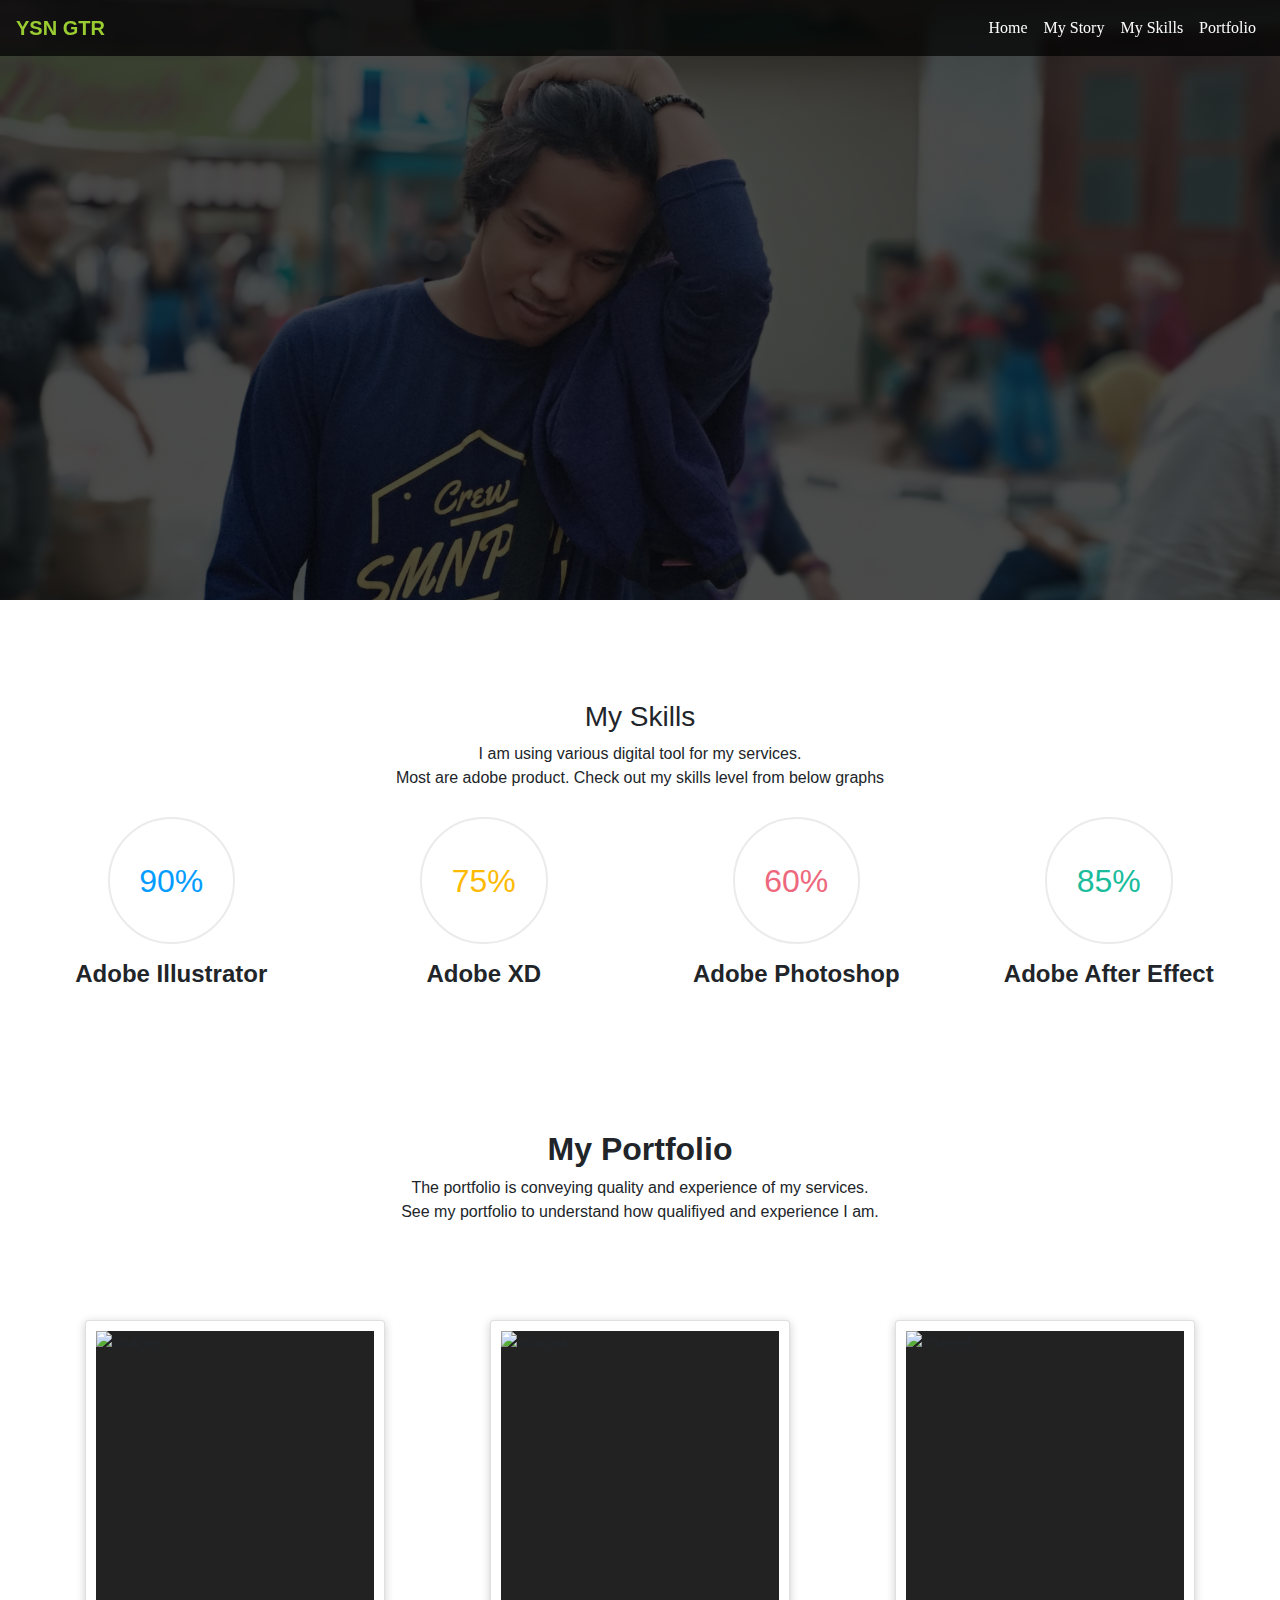
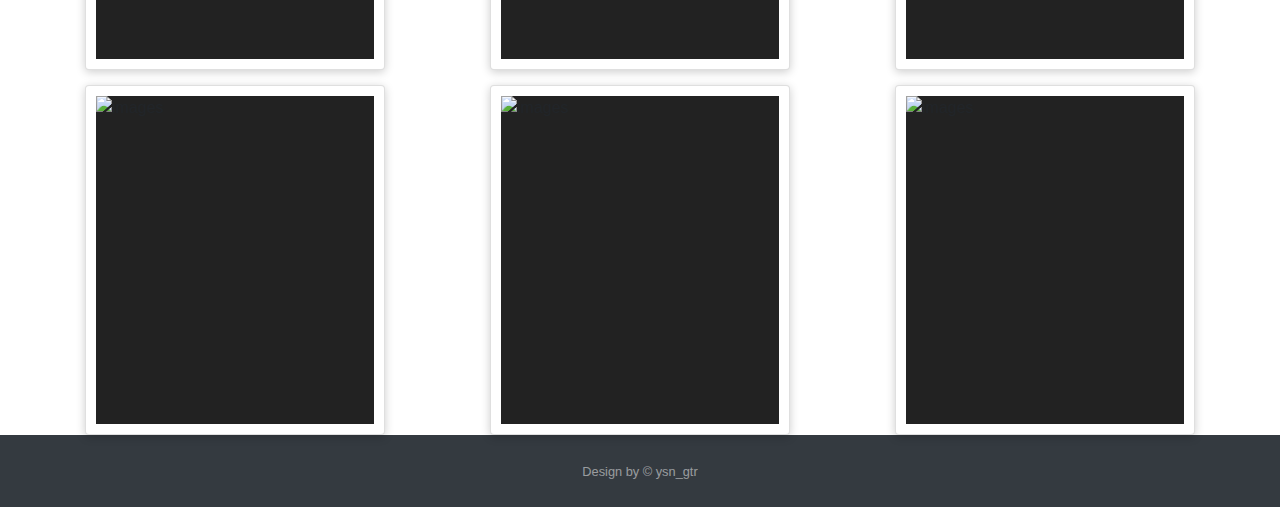
==== index.html @ 23d0472a "progress bar" ====
<!DOCTYPE html>
<html lang="en">

<head>
    <meta charset="UTF-8">
    <meta name="viewport" content="width=device-width, initial-scale=1.0">
    <meta http-equiv="X-UA-Compatible" content="ie=edge">
    <title>YSN GTR</title>



    <link rel="stylesheet" href="https://stackpath.bootstrapcdn.com/bootstrap/4.3.1/css/bootstrap.min.css"
        integrity="sha384-ggOyR0iXCbMQv3Xipma34MD+dH/1fQ784/j6cY/iJTQUOhcWr7x9JvoRxT2MZw1T" crossorigin="anonymous">
    <link rel="stylesheet" href="css/style.css">
    <link rel="stylesheet" href="css/progrees.css">


</head>

<body>

    <header>

        <!-- Navbar -->
        <div class="container-fluid p-0">
            <nav class="navbar fixed-top navbar-expand-lg">
                <a class="navbar-brand" href="#">YSN GTR</a>
                <button class="navbar-toggler" type="button" data-toggle="collapse" data-target="#navbarNav"
                    aria-controls="navbarNav" aria-expanded="false" aria-label="Toggle navigation">
                    <span class="navbar-toggler-icon"></span>
                </button>
                <div class="collapse navbar-collapse" id="navbarNav">
                    <div class="mr-auto"></div>
                    <ul class="navbar-nav text-white-50">
                        <li class="nav-item active">
                            <a class="nav-link" href="#home">Home <span class="sr-only">(current)</span></a>
                        </li>
                        <li class="nav-item">
                            <a class="nav-link" href="#section-2">My Story</a>
                        </li>
                        <li class="nav-item">
                            <a class="nav-link" href="#section-1">My Skills</a>
                        </li>
                        <li class="nav-item">
                            <a class="nav-link" href="#section-3">Portfolio</a>
                        </li>
                    </ul>
                </div>
            </nav>
        </div>
        <!-- End of Navbar -->

    </header>
    <main>
        <div id="home" class="jumbotron jumbotron-fluid">
            <div class="container text-right">

            </div>
        </div>




        <!-- //Skils -->
        <div id="section-1" class="section-1">
            <div class="col-md-12 text-center">
                <div class="col-md-12 justify-content-center">
                    <div class="col-md-12 text-center">
                        <div class="section-title">
                            <h3>My Skills</h3>
                            <p>I am using various digital tool for my services. <br> Most are adobe
                                product.
                                Check
                                out my skills level from below graphs</p>
                        </div>
                    </div>
                </div>
                <div class="col-md-12 text-center">
                    <div class="row">
                        <div class="col-md-3 col-sm-6">
                            <div class="progress blue">
                                <span class="progress-left">
                                    <span class="progress-bar"></span>
                                </span>
                                <span class="progress-right">
                                    <span class="progress-bar"></span>
                                </span>
                                <div class="progress-value">90%</div>
                            </div>

                            <div class="skills-title">
                                <span>Adobe Illustrator</span>
                            </div>
                        </div>

                        <div class="col-md-3 col-sm-6">
                            <div class="progress yellow">
                                <span class="progress-left">
                                    <span class="progress-bar"></span>
                                </span>
                                <span class="progress-right">
                                    <span class="progress-bar"></span>
                                </span>
                                <div class="progress-value">75%</div>
                            </div>
                            <div class="skills-title">
                                <span>Adobe XD</span>
                            </div>
                        </div>

                        <div class="col-md-3 col-sm-6">
                            <div class="progress pink">
                                <span class="progress-left">
                                    <span class="progress-bar"></span>
                                </span>
                                <span class="progress-right">
                                    <span class="progress-bar"></span>
                                </span>
                                <div class="progress-value">60%</div>
                            </div>
                            <div class="skills-title">
                                <span>Adobe Photoshop</span>
                            </div>
                        </div>
                        <div class="col-md-3 col-sm-6">
                            <div class="progress green">
                                <span class="progress-left">
                                    <span class="progress-bar"></span>
                                </span>
                                <span class="progress-right">
                                    <span class="progress-bar"></span>
                                </span>
                                <div class="progress-value">85%</div>
                            </div>
                            <div class="skills-title">
                                <span>Adobe After Effect</span>
                            </div>
                        </div>
                    </div>
                </div>
            </div>
        </div>


        <!-- //End of Skils -->

        <!-- Video Profile -->
        <div id="section-2" class="section-2">
            <div class="col-md-12 text-center">

            </div>
        </div>


        <!-- End of Video Profile -->


        <!-- My Product -->
        <div id="section-3" class="section-3">
            <div class="col-md-12 text-center">
                <h2> <strong> My Portfolio</strong></h2>
                <div class="col-md-12 text-center">
                    <p>The portfolio is conveying quality and experience of my services. <br> See
                        my
                        portfolio to understand how qualifiyed and experience I am.</p>
                </div>
            </div>
            <div class="row">
                <div class="box">
                    <div class="card">
                        <div class="imgBx">
                            <img src="https://miro.medium.com/max/800/0*XbC7o2NxfkFGdb00.gif" alt="images">
                        </div>
                        <div class="details">
                            <h2>App Design<br><span><a href="./src/portfolio.html">View More</a></span></h2>
                        </div>
                    </div>
                    <div class="card">
                        <div class="imgBx">
                            <img src="https://miro.medium.com/max/1400/0*qdqB64uDztKSx0ke.gif" alt="images">
                        </div>
                        <div class="details">
                            <h2>App Design<br><span><a href="./src/portfolio.html">View More</a></span></h2>
                        </div>
                    </div>
                    <div class="card">
                        <div class="imgBx">
                            <img src="https://miro.medium.com/max/800/0*rINWfimUxxfrqukV.gif" alt="images">
                        </div>
                        <div class="details">
                            <h2>App Design<br><span><a href="./src/portfolio.html">View More</a></span></h2>
                        </div>
                    </div>
                    <!-- web Design -->
                    <div class="card">
                        <div class="imgBx">
                            <img src="https://miro.medium.com/max/800/1*xH8iwXokVKanvmmSSJSiBQ.gif" alt="images">
                        </div>
                        <div class="details">
                            <h2>Web Design<br><span><a href="./src/portfolio.html">View More</a></span></h2>
                        </div>
                    </div>
                    <div class="card">
                        <div class="imgBx">
                            <img src="https://miro.medium.com/max/800/0*XbC7o2NxfkFGdb00.gif" alt="images">
                        </div>
                        <div class="details">
                            <h2>Web Design<br><span><a href="./src/portfolio.html">View More</a></span></h2>
                        </div>
                    </div>
                    <div class="card">
                        <div class="imgBx">
                            <img src="https://miro.medium.com/max/800/0*XbC7o2NxfkFGdb00.gif" alt="images">
                        </div>
                        <div class="details">
                            <h2>Web Design<br><span><a href="./src/portfolio.html">View More</a></span></h2>
                        </div>
                    </div>
                </div>
            </div>
        </div>



        <!-- End of My Product -->



    </main>


    <footer id="sticky-footer" class="py-4 bg-dark text-white-50">
        <div class="container text-center">
            <small>Design by &copy; ysn_gtr</small>
        </div>
    </footer>

    <script src="https://cdnjs.cloudflare.com/ajax/libs/jquery/3.4.1/jquery.min.js"
        integrity="sha256-CSXorXvZcTkaix6Yvo6HppcZGetbYMGWSFlBw8HfCJo=" crossorigin="anonymous"></script>
    <script src="https://cdnjs.cloudflare.com/ajax/libs/popper.js/1.14.7/umd/popper.min.js"
        integrity="sha384-UO2eT0CpHqdSJQ6hJty5KVphtPhzWj9WO1clHTMGa3JDZwrnQq4sF86dIHNDz0W1" crossorigin="anonymous">
    </script>
    <script src="https://stackpath.bootstrapcdn.com/bootstrap/4.3.1/js/bootstrap.min.js"
        integrity="sha384-JjSmVgyd0p3pXB1rRibZUAYoIIy6OrQ6VrjIEaFf/nJGzIxFDsf4x0xIM+B07jRM" crossorigin="anonymous">
    </script>
    <script src="https://code.jquery.com/jquery-3.4.1.js"></script>

    <!-- gallery -->
    <!-- <script src="../js/gallery.min.js"></script> -->

    <!-- Skils -->
    <script src="../js/circle-progress.min.js"></script>
    <script src="https://cdnjs.cloudflare.com/ajax/libs/magnific-popup.js/1.0.0/jquery.magnific-popup.min.js"></script>
    <link href="https://cdnjs.cloudflare.com/ajax/libs/magnific-popup.js/1.0.0/magnific-popup.min.css" rel="stylesheet">




    <script>
        $('#cirlc-1').circleProgress({
            value: 0.75,
            size: 150,
            fill: {
                gradient: ["red", "orange"]
            }
        }).on('circle-animation-progress', function (event, progress) {
            $(this).find('.circle-inner').html(Math.round(75 * progress) + '<i>%</i>');
        });

        $('#cirlc-2').circleProgress({
            value: 0.75,
            size: 150,
            fill: {
                gradient: ["red", "orange"]
            }
        }).on('circle-animation-progress', function (event, progress) {
            $(this).find('.circle-inner').html(Math.round(75 * progress) + '<i>%</i>');
        });

        $('#cirlc-3').circleProgress({
            value: 0.75,
            size: 150,
            fill: {
                gradient: ["red", "orange"]
            }
        }).on('circle-animation-progress', function (event, progress) {
            $(this).find('.circle-inner').html(Math.round(75 * progress) + '<i>%</i>');
        });

        $('#cirlc-4').circleProgress({
            value: 0.75,
            size: 150,
            fill: {
                gradient: ["red", "orange"]
            }
        }).on('circle-animation-progress', function (event, progress) {
            $(this).find('.circle-inner').html(Math.round(75 * progress) + '<i>%</i>');
        })
        // Gallery
        $(function () {
            var selectedClass = "";
            $(".filter").click(function () {
                selectedClass = $(this).attr("data-rel");
                $("#gallery").fadeTo(100, 0.1);
                $("#gallery div").not("." + selectedClass).fadeOut().removeClass('animation');
                setTimeout(function () {
                    $("." + selectedClass).fadeIn().addClass('animation');
                    $("#gallery").fadeTo(300, 1);
                }, 300);
            });
        });
        $(document).ready(function () {
            $('#headerVideoLink').magnificPopup({
                type: 'inline',
                midClick: true // Allow opening popup on middle mouse click. Always set it to true if you don't provide alternative source in href.
            });
        });
    </script>
</body>
</head>

</html>
---- css/style.css ----
.navbar {
    background-color: rgba(0, 0, 0, 0.71);
    text-decoration-color: aliceblue;
    font-family: 'Segoe UI';
}

.navbar-nav .nav-link {
    color: rgb(252, 252, 252);
}

.navbar-brand {
    color: yellowgreen;
    font-family: 'Segoe UI', Tahoma, Geneva, Verdana, sans-serif;
    font-weight: bold;
}

.jumbotron {
    margin-bottom: 0;
    height: 600px;
    display: flex;
    flex-direction: column;
    justify-content: center;
    background-size: cover;
    background-repeat: no-repeat;
    background-position: center center;
    background-image: linear-gradient(0deg, rgba(0, 0, 0, 0.71), rgba(0, 0, 0, 0.71)), url('../asset/IMG_20190721_171536.jpg');
    color: white;
    -webkit-clip-path: polygon(0 0, 100% 0, 100% 100%, 0 100%);
    clip-path: polygon(0 0, 100% 0, 100% 100%, 0 100%);
    font-family: 'Segoe UI', Tahoma, Geneva, Verdana, sans-serif;

}



#headerPopup {
    width: 75%;
    margin: 0 auto;
}

#headerPopup iframe {
    width: 100%;
    margin: 0 auto;
}

.section-1 {
    -webkit-clip-path: polygon(0 0, 100% 0, 100% 100%, 0 100%);
    clip-path: polygon(0 0%, 200% 0, 100% 100%, 0 100%);
    height: 350px;
    margin-top: 100px;

}

.section-2 {
    -webkit-clip-path: polygon(0 0, 100% 0, 100% 100%, 0 100%);
    clip-path: polygon(0 0%, 200% 0, 100% 100%, 0 100%);
    margin: auto;
}

.section-3 {
    margin-top: 80px;
}

.p {
    font-size: 16px;
    font-family: 'Segoe UI', Tahoma, Geneva, Verdana, sans-serif;
}



.box {
    width: 1200px;
    display: grid;
    grid-template-columns: repeat(auto-fit, minmax(350px, 1fr));
    grid-gap: 15px;
    margin: 0 auto;
    margin-top: 80px;
}

.card {
    position: relative;
    width: 300px;
    height: 350px;
    background: #fff;
    margin: 0 auto;
    border-radius: 4px;
    box-shadow: 0 2px 10px rgba(0, 0, 0, .2);
}

.card:before,
.card:after {
    content: "";
    position: absolute;
    top: 0;
    left: 0;
    width: 100%;
    height: 100%;
    border-radius: 4px;
    background: #fff;
    transition: 0.5s;
    z-index: -1;
}

.card:hover:before {
    transform: rotate(20deg);
    box-shadow: 0 2px 20px rgba(0, 0, 0, .2);
}

.card:hover:after {
    transform: rotate(10deg);
    box-shadow: 0 2px 20px rgba(0, 0, 0, .2);
}

.card .imgBx {
    position: absolute;
    top: 10px;
    left: 10px;
    bottom: 10px;
    right: 10px;
    background: #222;
    transition: 0.5s;
    z-index: 1;
}

.card:hover .imgBx {
    bottom: 80px;
}

.card .imgBx img {
    position: absolute;
    top: 0;
    left: 0;
    width: 100%;
    height: 100%;
    object-fit: cover;
}

.card .details {
    position: absolute;
    left: 10px;
    right: 10px;
    bottom: 10px;
    height: 60px;
    text-align: center;
}

.card .details h2 {
    margin: 0;
    padding: 0;
    font-weight: 600;
    font-size: 20px;
    color: #777;
    text-transform: uppercase;
}

.card .details h2 span {
    font-weight: 500;
    font-size: 16px;
    color: #f38695;
    display: block;
    margin-top: 5px;
}
---- css/progrees.css ----
.progress {
    width: 150px;
    height: 150px;
    line-height: 150px;
    background: none;
    margin: 0 auto;
    box-shadow: none;
    position: relative;
}

.progress:after {
    content: "";
    width: 100%;
    height: 100%;
    border-radius: 50%;
    border: 2px solid #fff;
    position: absolute;
    top: 0;
    left: 0;
}

.progress>span {
    width: 50%;
    height: 100%;
    overflow: hidden;
    position: absolute;
    top: 0;
    z-index: 1;
}

.progress .progress-left {
    left: 0;
}

.progress .progress-bar {
    width: 100%;
    height: 100%;
    background: none;
    border-width: 2px;
    border-style: solid;
    position: absolute;
    top: 0;
}

.progress .progress-left .progress-bar {
    left: 100%;
    border-top-right-radius: 80px;
    border-bottom-right-radius: 80px;
    border-left: 0;
    -webkit-transform-origin: center left;
    transform-origin: center left;
}

.progress .progress-right {
    right: 0;
}

.progress .progress-right .progress-bar {
    left: -100%;
    border-top-left-radius: 80px;
    border-bottom-left-radius: 80px;
    border-right: 0;
    -webkit-transform-origin: center right;
    transform-origin: center right;
    animation: loading-1 1.8s linear forwards;
}

.progress .progress-value {
    width: 85%;
    height: 85%;
    border-radius: 50%;
    border: 2px solid #ebebeb;
    font-size: 32px;
    line-height: 125px;
    text-align: center;
    position: absolute;
    top: 7.5%;
    left: 7.5%;
}

.progress.blue .progress-bar {
    border-color: #049dff;
}

.progress.blue .progress-value {
    color: #049dff;
}

.progress.blue .progress-left .progress-bar {
    animation: loading-2 1.5s linear forwards 1.8s;
}

.progress.yellow .progress-bar {
    border-color: #fdba04;
}

.progress.yellow .progress-value {
    color: #fdba04;
}

.progress.yellow .progress-left .progress-bar {
    animation: loading-3 1s linear forwards 1.8s;
}

.progress.pink .progress-bar {
    border-color: #ed687c;
}

.progress.pink .progress-value {
    color: #ed687c;
}

.progress.pink .progress-left .progress-bar {
    animation: loading-4 0.4s linear forwards 1.8s;
}

.progress.green .progress-bar {
    border-color: #1abc9c;
}

.progress.green .progress-value {
    color: #1abc9c;
}

.progress.green .progress-left .progress-bar {
    animation: loading-5 1.2s linear forwards 1.8s;
}

@keyframes loading-1 {
    0% {
        -webkit-transform: rotate(0deg);
        transform: rotate(0deg);
    }

    100% {
        -webkit-transform: rotate(180deg);
        transform: rotate(180deg);
    }
}

@keyframes loading-2 {
    0% {
        -webkit-transform: rotate(0deg);
        transform: rotate(0deg);
    }

    100% {
        -webkit-transform: rotate(144deg);
        transform: rotate(144deg);
    }
}

@keyframes loading-3 {
    0% {
        -webkit-transform: rotate(0deg);
        transform: rotate(0deg);
    }

    100% {
        -webkit-transform: rotate(90deg);
        transform: rotate(90deg);
    }
}

@keyframes loading-4 {
    0% {
        -webkit-transform: rotate(0deg);
        transform: rotate(0deg);
    }

    100% {
        -webkit-transform: rotate(36deg);
        transform: rotate(36deg);
    }
}

@keyframes loading-5 {
    0% {
        -webkit-transform: rotate(0deg);
        transform: rotate(0deg);
    }

    100% {
        -webkit-transform: rotate(126deg);
        transform: rotate(126deg);
    }
}

@media only screen and (max-width: 990px) {
    .progress {
        margin-bottom: 20px;
    }
}

.skills-title {
    font-size: 24px;
    font-weight: 600;
    text-transform: capitalize;
    margin: 0 0 5px;

}
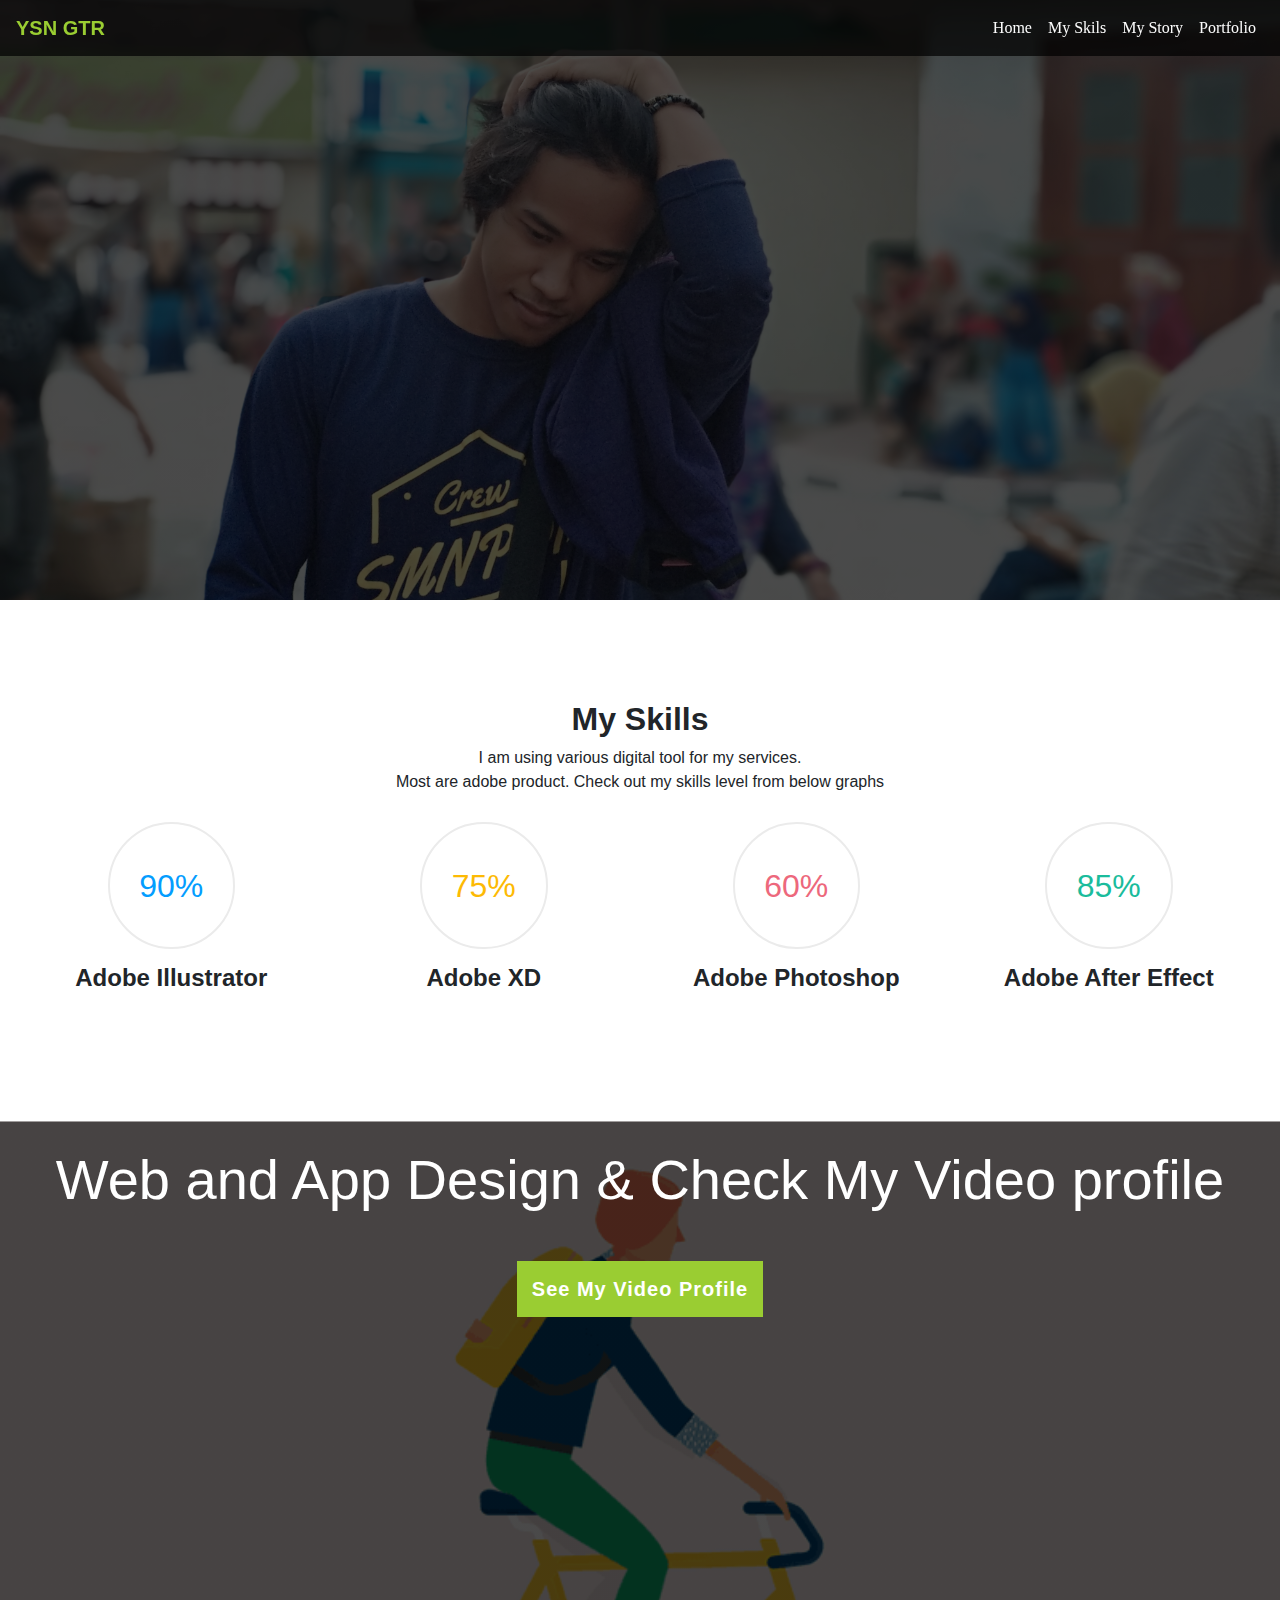
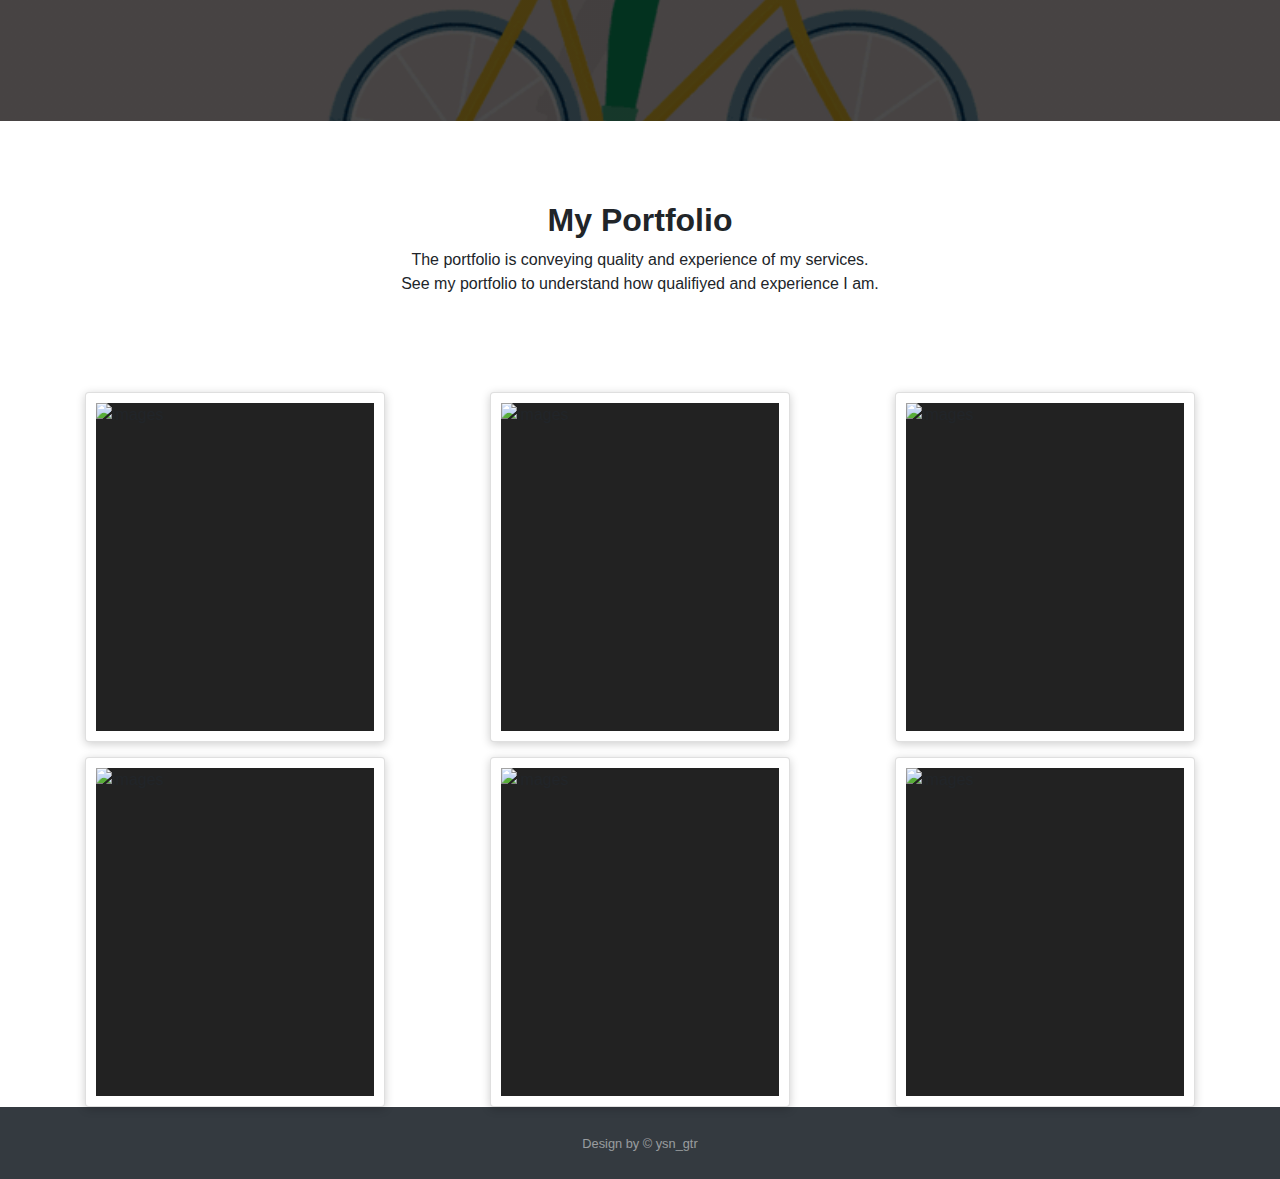
==== commit 4b51be1a: "hh" ====
--- a/index.html
+++ b/index.html
@@ -6,13 +6,12 @@
     <meta name="viewport" content="width=device-width, initial-scale=1.0">
     <meta http-equiv="X-UA-Compatible" content="ie=edge">
     <title>YSN GTR</title>
-
-
-
     <link rel="stylesheet" href="https://stackpath.bootstrapcdn.com/bootstrap/4.3.1/css/bootstrap.min.css"
         integrity="sha384-ggOyR0iXCbMQv3Xipma34MD+dH/1fQ784/j6cY/iJTQUOhcWr7x9JvoRxT2MZw1T" crossorigin="anonymous">
     <link rel="stylesheet" href="css/style.css">
     <link rel="stylesheet" href="css/progrees.css">
+    <link rel="stylesheet" href="css/pop-up.css">
+    <link rel="stylesheet" href="css/profile-card.css">
 
 
 </head>
@@ -36,10 +35,10 @@
                             <a class="nav-link" href="#home">Home <span class="sr-only">(current)</span></a>
                         </li>
                         <li class="nav-item">
-                            <a class="nav-link" href="#section-2">My Story</a>
+                            <a class="nav-link" href="#section-1">My Skils</a>
                         </li>
                         <li class="nav-item">
-                            <a class="nav-link" href="#section-1">My Skills</a>
+                            <a class="nav-link" href="#section-2">My Story</a>
                         </li>
                         <li class="nav-item">
                             <a class="nav-link" href="#section-3">Portfolio</a>
@@ -53,8 +52,7 @@
     </header>
     <main>
         <div id="home" class="jumbotron jumbotron-fluid">
-            <div class="container text-right">
-
+            <div class="container">
             </div>
         </div>
 
@@ -62,12 +60,12 @@
 
 
         <!-- //Skils -->
-        <div id="section-1" class="section-1">
+        <div class="section-1">
             <div class="col-md-12 text-center">
                 <div class="col-md-12 justify-content-center">
                     <div class="col-md-12 text-center">
                         <div class="section-title">
-                            <h3>My Skills</h3>
+                            <h2 id="section-1"><strong> My Skills</strong></h2>
                             <p>I am using various digital tool for my services. <br> Most are adobe
                                 product.
                                 Check
@@ -146,8 +144,21 @@
 
         <!-- Video Profile -->
         <div id="section-2" class="section-2">
-            <div class="col-md-12 text-center">
-
+            <div class="row">
+                <div class="col-sm-12">
+                    <h2 class="text-center display-4 mt-5">
+                        Web and App Design &amp; Check My Video profile
+                    </h2>
+                    <p class="text-center mt-5">
+                        <a href="#headerPopup" id="headerVideoLink" target="_blank" class="btn btn-lg popup-modal">See
+                            My Video Profile</a>
+                    </p>
+                    <div id="headerPopup" class="mfp-hide embed-responsive embed-responsive-21by9">
+                        <iframe class="embed-responsive-item" width="854" height="480"
+                            src="https://www.youtube.com/embed/qN3OueBm9F4" frameborder="0"
+                            allow="autoplay; encrypted-media" allowfullscreen></iframe>
+                    </div>
+                </div>
             </div>
         </div>
 
@@ -156,8 +167,8 @@
 
 
         <!-- My Product -->
-        <div id="section-3" class="section-3">
-            <div class="col-md-12 text-center">
+        <div class="section-3">
+            <div id="section-3" class="col-md-12 text-center">
                 <h2> <strong> My Portfolio</strong></h2>
                 <div class="col-md-12 text-center">
                     <p>The portfolio is conveying quality and experience of my services. <br> See
--- a/css/style.css
+++ b/css/style.css
@@ -6,6 +6,15 @@
 
 .navbar-nav .nav-link {
     color: rgb(252, 252, 252);
+}
+
+.navbar-toggler {
+    padding: .25rem .75rem;
+    font-size: 1.25rem;
+    line-height: 2;
+    background-color: white;
+    border: yellowgreen;
+    border-radius: .25rem;
 }
 
 .navbar-brand {
@@ -44,17 +53,27 @@
 }
 
 .section-1 {
-    -webkit-clip-path: polygon(0 0, 100% 0, 100% 100%, 0 100%);
-    clip-path: polygon(0 0%, 200% 0, 100% 100%, 0 100%);
-    height: 350px;
+    -webkit-clip-path: polygon(0 0, 200% 0, 200% 200%, 0 200%);
+    clip-path: polygon(0 0, 200% 0, 200% 200%, 0 200%);
     margin-top: 100px;
+    margin-bottom: 120px;
 
 }
 
 .section-2 {
+    margin-bottom: 0;
+    height: 600px;
+    display: flex;
+    flex-direction: column;
+    justify-content: center;
+    background-size: cover;
+    background-repeat: no-repeat;
+    background-position: center 30%;
+    background-image: linear-gradient(0deg, rgba(0, 0, 0, 0.71), rgba(0, 0, 0, 0.71)), url('../asset/frame_01_bike_drib.gif');
+    color: white;
     -webkit-clip-path: polygon(0 0, 100% 0, 100% 100%, 0 100%);
-    clip-path: polygon(0 0%, 200% 0, 100% 100%, 0 100%);
-    margin: auto;
+    clip-path: polygon(0 0, 100% 0, 100% 100%, 0 100%);
+    font-family: 'Segoe UI', Tahoma, Geneva, Verdana, sans-serif;
 }
 
 .section-3 {
--- a/css/pop-up.css
+++ b/css/pop-up.css
@@ -0,0 +1,102 @@
+#headerPopup {
+    width: 75%;
+    margin: 0 auto;
+}
+
+#headerPopup iframe {
+    width: 100%;
+    margin: 0 auto;
+}
+
+.btn {
+    color: #fff;
+    font-family: 'Segoe UI', Tahoma, Geneva, Verdana, sans-serif;
+    font-weight: 700;
+    letter-spacing: 1px;
+    text-transform: capitalize;
+    padding: 13px 15px;
+    border: none;
+    perspective: 200px;
+    position: relative;
+    transition: all 0.2s ease 0s;
+}
+
+.btn:hover {
+    color: rgb(228, 228, 228);
+}
+
+.btn:before,
+.btn:after {
+    content: '';
+    background-color: yellowgreen;
+    width: 100%;
+    height: 50%;
+    position: absolute;
+    top: 0;
+    left: 0;
+    transition: all 0.3s ease 0s;
+    z-index: -1;
+}
+
+.btn:after {
+    top: auto;
+    bottom: 0;
+}
+
+.btn:hover:before {
+    box-shadow: 0 0 5px rgba(0, 0, 0, 0.9);
+    opacity: 0.5;
+    transform: rotateX(-60deg);
+    transform-origin: top center;
+    transform-style: preserve-3d;
+}
+
+.btn:hover:after {
+    box-shadow: 0 0 5px rgba(0, 0, 0, 0.9);
+    opacity: 0.5;
+    transform: rotateX(60deg);
+    transform-origin: bottom center;
+    transform-style: preserve-3d;
+}
+
+.btn.red:hover {
+    color: #ff3838;
+}
+
+.btn.red:before {
+    background-color: #ff3838;
+}
+
+.btn.red:after {
+    background-color: #ff3838;
+}
+
+.btn.blue:hover {
+    color: #1B9CFC;
+}
+
+.btn.blue:before {
+    background-color: #1B9CFC;
+}
+
+.btn.blue:after {
+    background-color: #1B9CFC;
+}
+
+.btn.green:hover {
+    color: #05c46b;
+}
+
+.btn.green:before {
+    background-color: #05c46b;
+}
+
+.btn.green:after {
+    background-color: #05c46b;
+}
+
+@media only screen and (max-width: 767px) {
+    .btn {
+        margin-bottom: 20px;
+    }
+}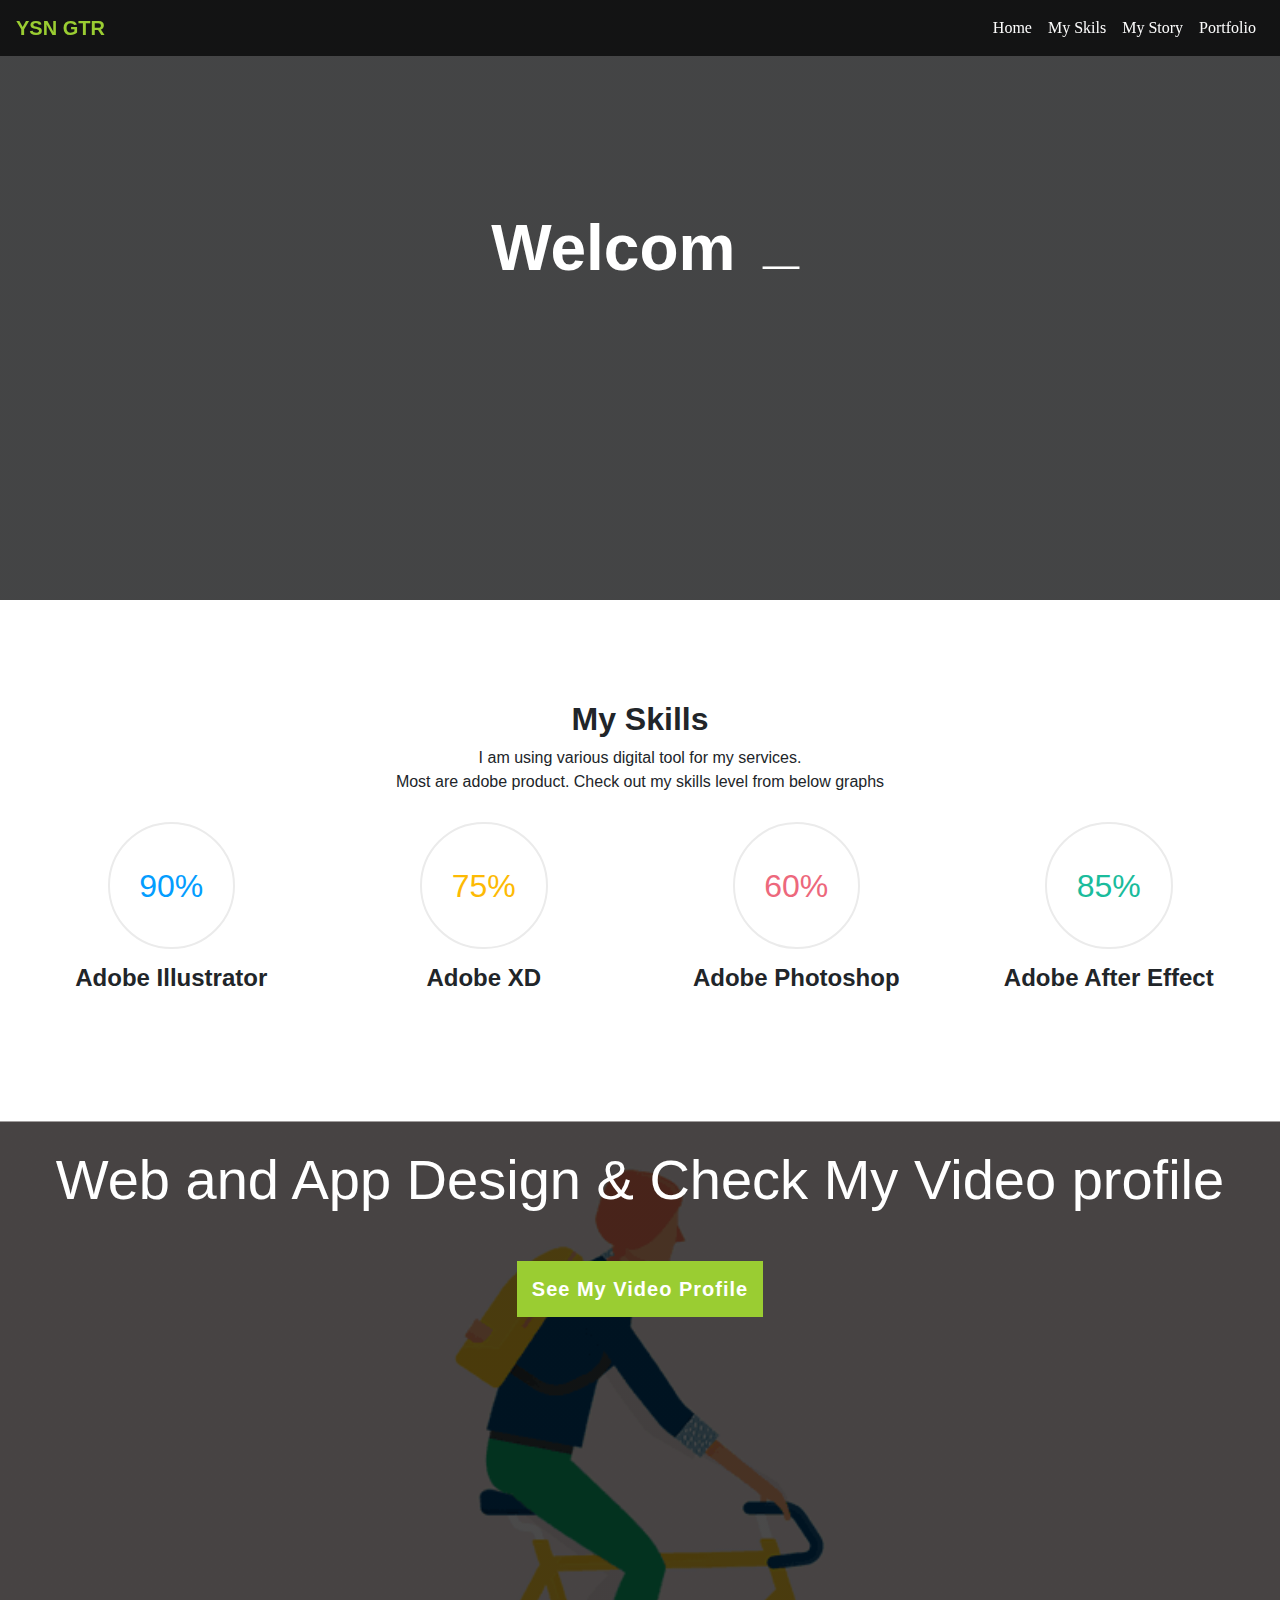
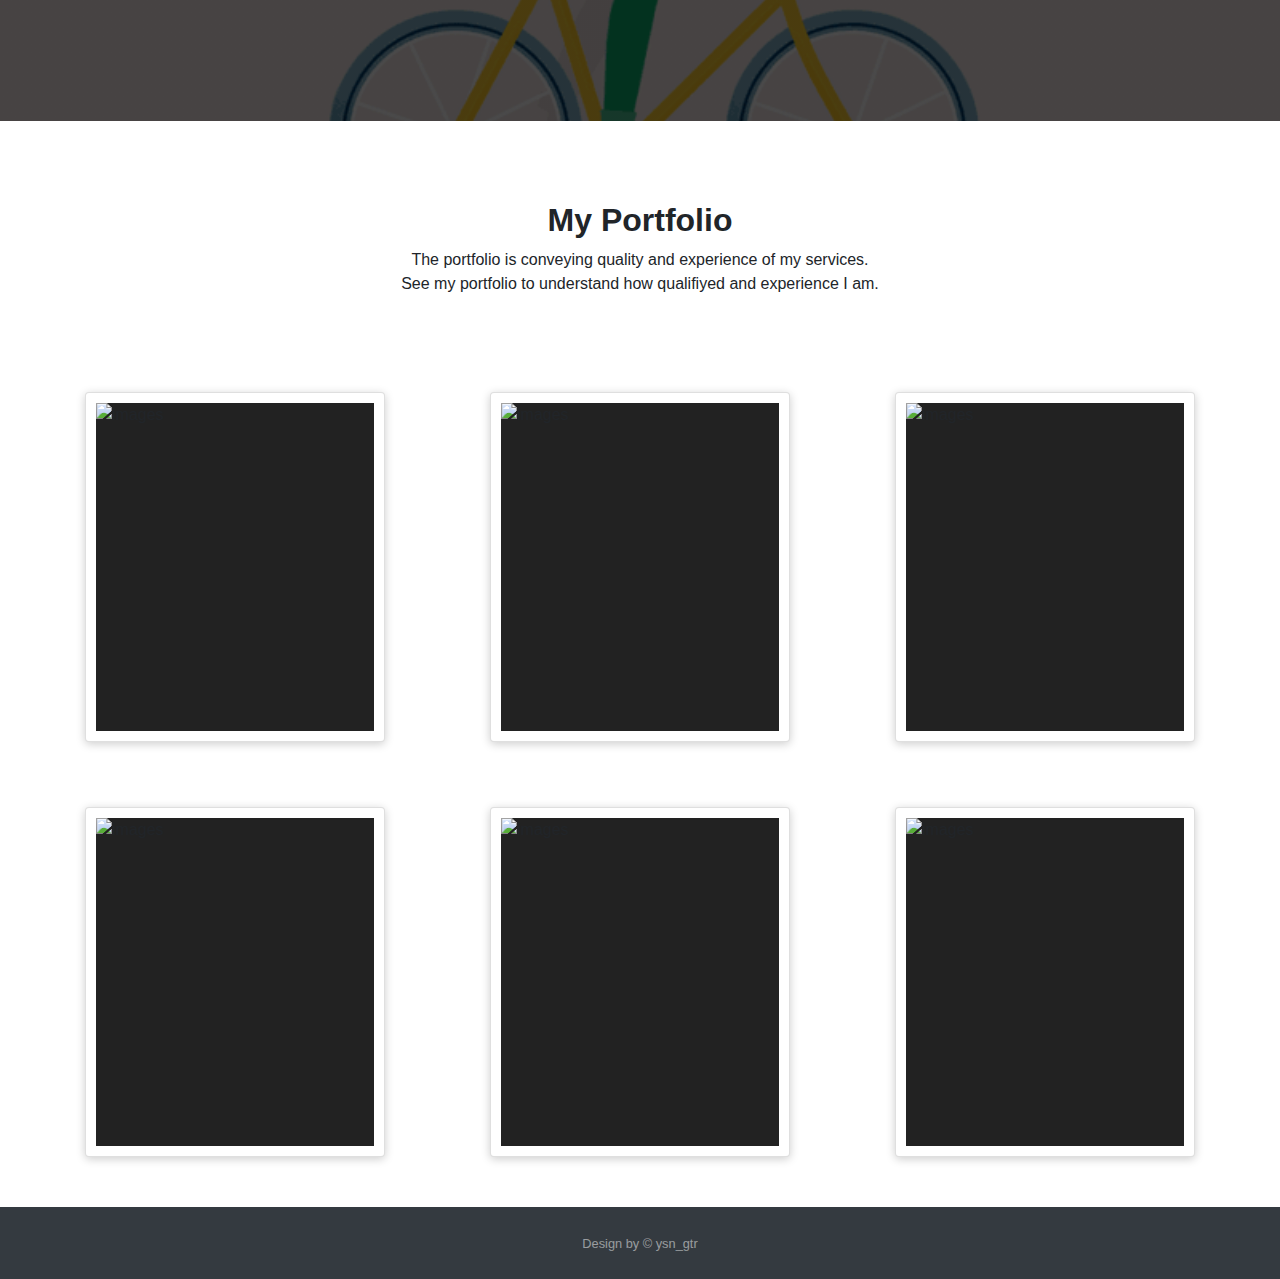
==== commit de37ce4e: "jumat" ====
--- a/index.html
+++ b/index.html
@@ -8,7 +8,7 @@
     <title>YSN GTR</title>
     <link rel="stylesheet" href="https://stackpath.bootstrapcdn.com/bootstrap/4.3.1/css/bootstrap.min.css"
         integrity="sha384-ggOyR0iXCbMQv3Xipma34MD+dH/1fQ784/j6cY/iJTQUOhcWr7x9JvoRxT2MZw1T" crossorigin="anonymous">
-    <link rel="stylesheet" href="css/style.css">
+    <link rel="stylesheet" href="/css/style.css">
     <link rel="stylesheet" href="css/progrees.css">
     <link rel="stylesheet" href="css/pop-up.css">
     <link rel="stylesheet" href="css/profile-card.css">
@@ -53,6 +53,11 @@
     <main>
         <div id="home" class="jumbotron jumbotron-fluid">
             <div class="container">
+                <div class="col-md-12">
+                    <div class='console-container'><span id='text'></span>
+                        <div class='console-underscore' id='console'>&#95;</div>
+                    </div>
+                </div>
             </div>
         </div>
 
@@ -261,6 +266,7 @@
 
     <!-- Skils -->
     <script src="../js/circle-progress.min.js"></script>
+    <script src="/js/text-animation.js"></script>
     <script src="https://cdnjs.cloudflare.com/ajax/libs/magnific-popup.js/1.0.0/jquery.magnific-popup.min.js"></script>
     <link href="https://cdnjs.cloudflare.com/ajax/libs/magnific-popup.js/1.0.0/magnific-popup.min.css" rel="stylesheet">
 
--- a/css/style.css
+++ b/css/style.css
@@ -32,7 +32,7 @@
     background-size: cover;
     background-repeat: no-repeat;
     background-position: center center;
-    background-image: linear-gradient(0deg, rgba(0, 0, 0, 0.71), rgba(0, 0, 0, 0.71)), url('../asset/IMG_20190721_171536.jpg');
+    background-image: linear-gradient(0deg, rgba(0, 0, 0, 0.71), rgba(0, 0, 0, 0.71)), url('https://images.unsplash.com/photo-1535350356005-fd52b3b524fb?ixlib=rb-1.2.1&dpr=1&auto=format&fit=crop&w=416&h=312&q=60');
     color: white;
     -webkit-clip-path: polygon(0 0, 100% 0, 100% 100%, 0 100%);
     clip-path: polygon(0 0, 100% 0, 100% 100%, 0 100%);
@@ -104,6 +104,7 @@
     margin: 0 auto;
     border-radius: 4px;
     box-shadow: 0 2px 10px rgba(0, 0, 0, .2);
+    margin-bottom: 50px;
 }
 
 .card:before,
@@ -178,4 +179,34 @@
     color: #f38695;
     display: block;
     margin-top: 5px;
+}
+
+/* text animation */
+.hidden {
+    opacity: 0;
+}
+
+.console-container {
+
+    font-family: 'Segoe UI', Tahoma, Geneva, Verdana, sans-serif;
+    font-size: 4em;
+    font-weight: bold;
+    text-align: center;
+    height: 200px;
+    width: 600px;
+    display: block;
+    position: absolute;
+    color: white;
+    top: 0;
+    bottom: 0;
+    left: 0;
+    right: 0;
+    margin: auto;
+}
+
+.console-underscore {
+    display: inline-block;
+    position: relative;
+    top: -0.14em;
+    left: 10px;
 }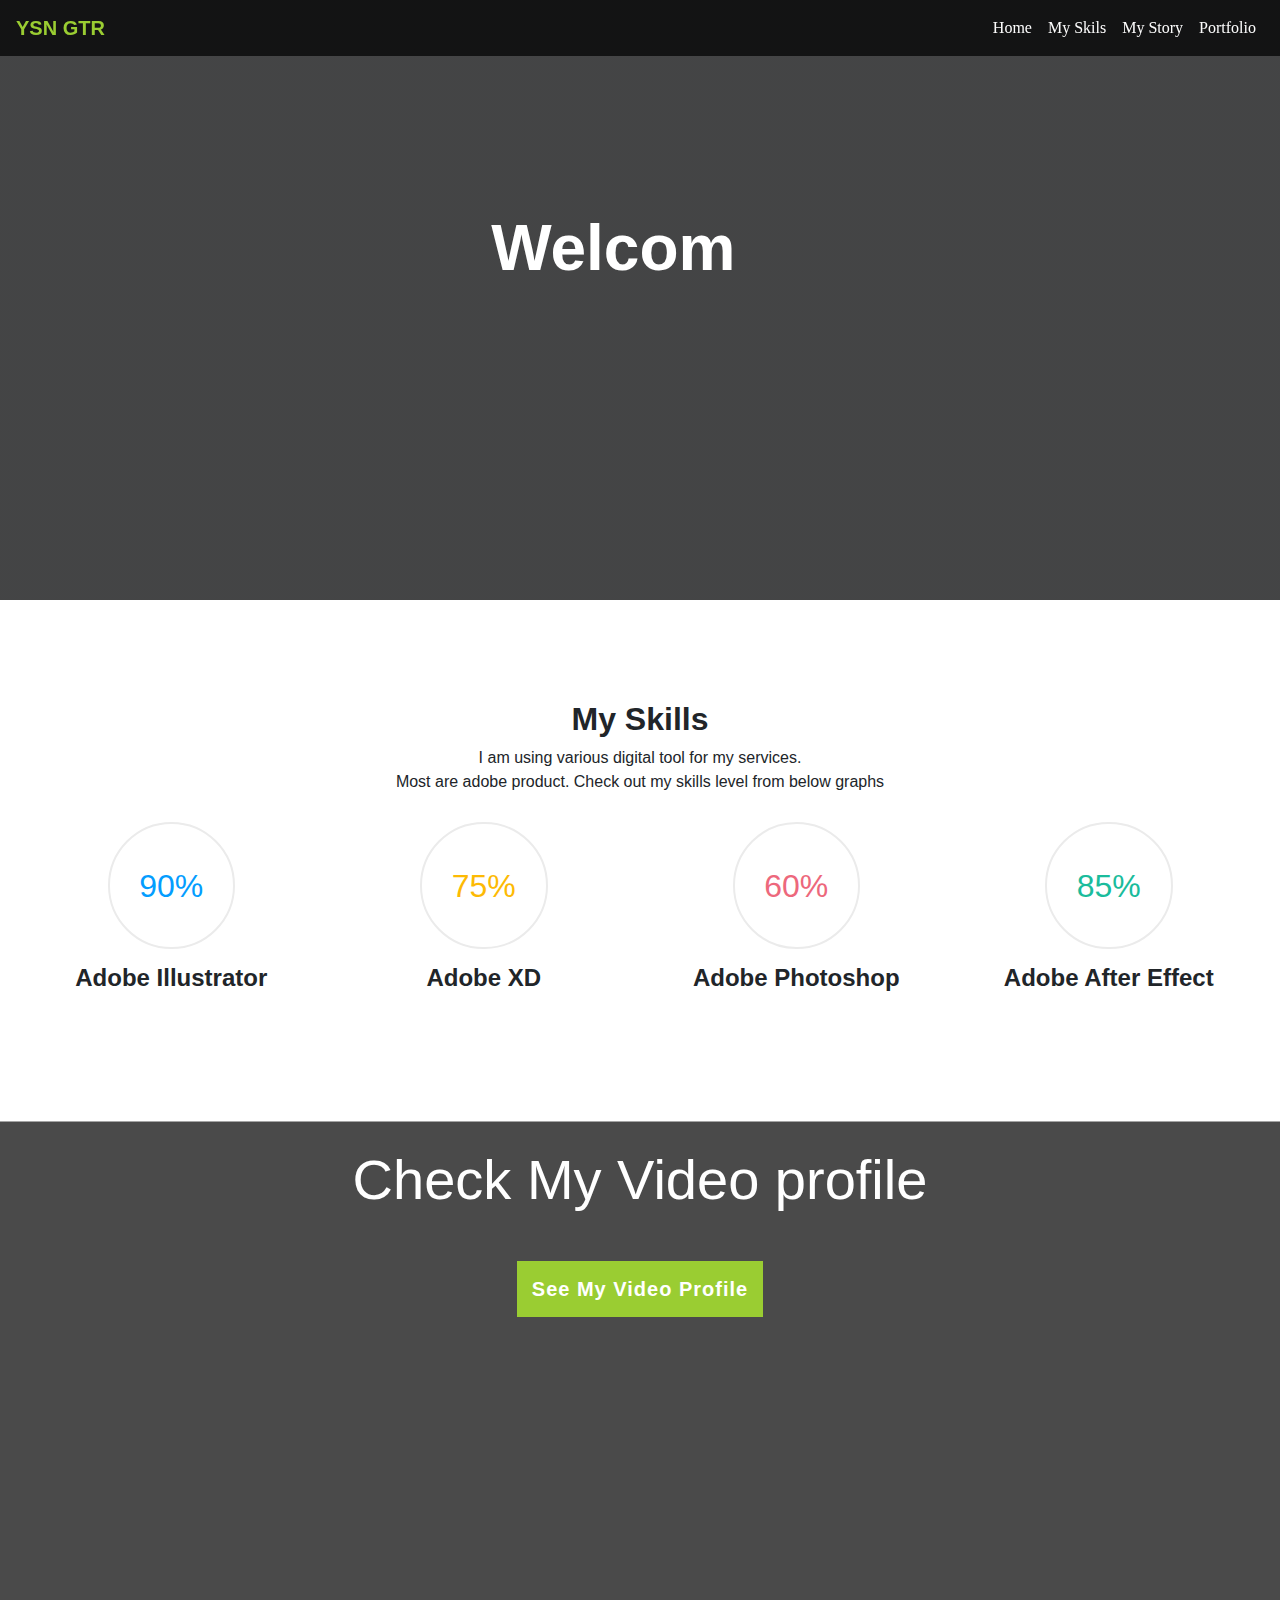
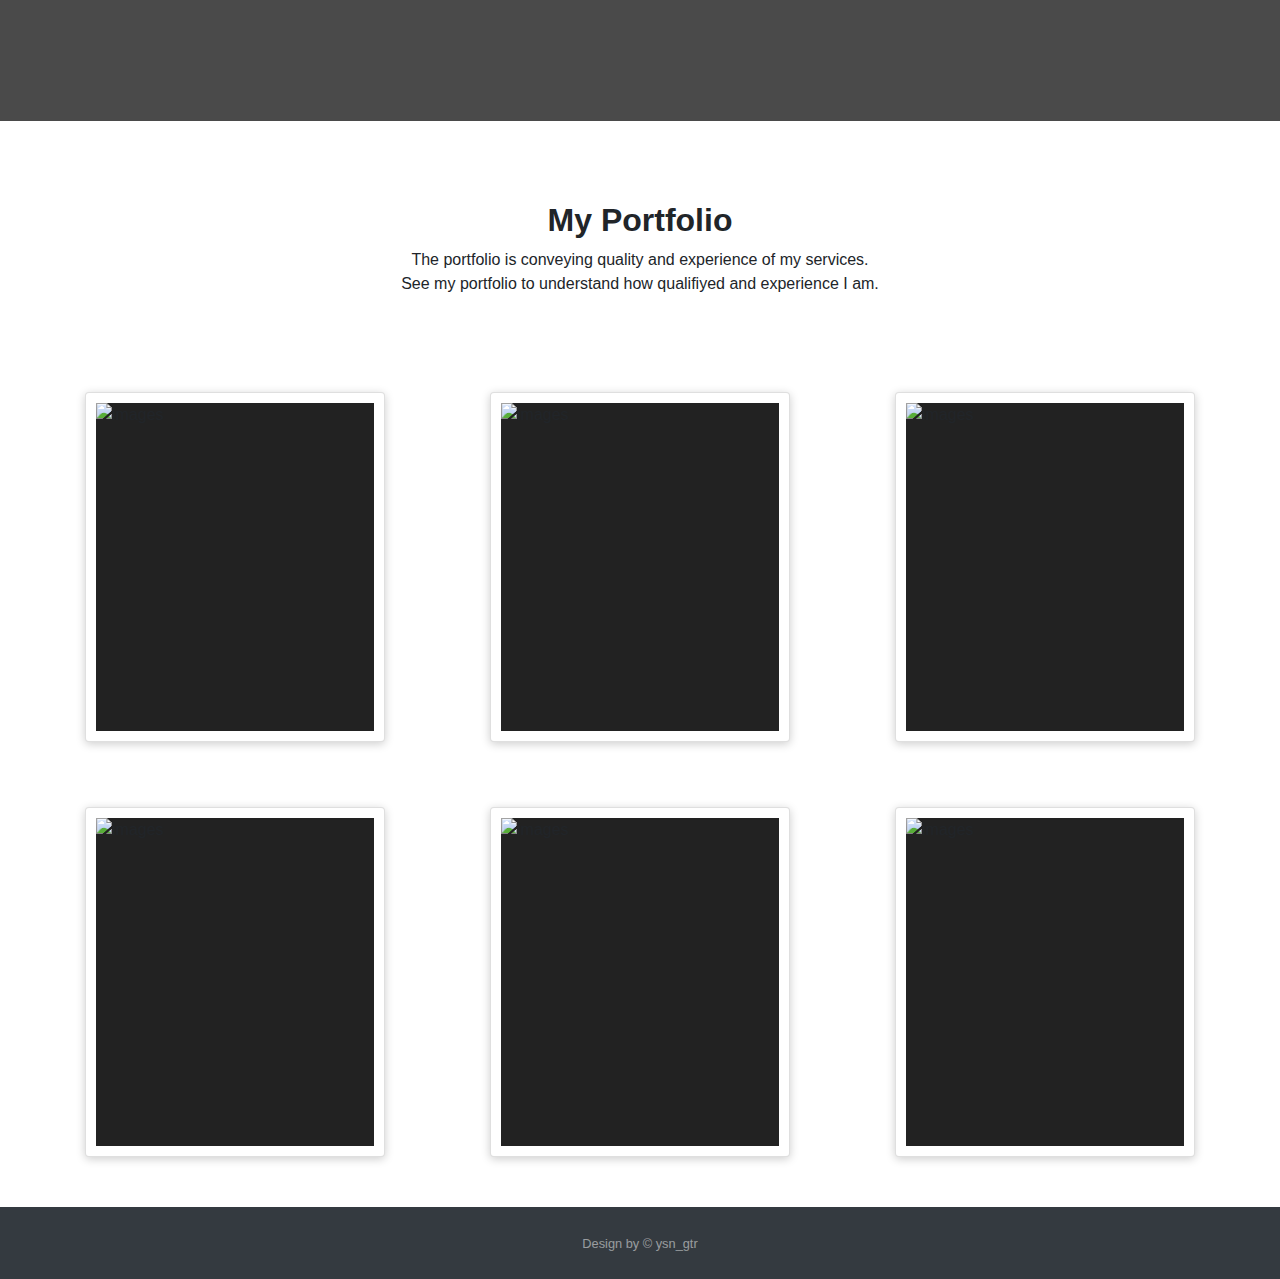
==== commit 76490ce6: "lanjt jumat" ====
--- a/index.html
+++ b/index.html
@@ -152,7 +152,8 @@
             <div class="row">
                 <div class="col-sm-12">
                     <h2 class="text-center display-4 mt-5">
-                        Web and App Design &amp; Check My Video profile
+                        <strong>Check My Video profile
+                        </strong>
                     </h2>
                     <p class="text-center mt-5">
                         <a href="#headerPopup" id="headerVideoLink" target="_blank" class="btn btn-lg popup-modal">See
--- a/css/style.css
+++ b/css/style.css
@@ -32,7 +32,7 @@
     background-size: cover;
     background-repeat: no-repeat;
     background-position: center center;
-    background-image: linear-gradient(0deg, rgba(0, 0, 0, 0.71), rgba(0, 0, 0, 0.71)), url('https://images.unsplash.com/photo-1535350356005-fd52b3b524fb?ixlib=rb-1.2.1&dpr=1&auto=format&fit=crop&w=416&h=312&q=60');
+    background-image: linear-gradient(0deg, rgba(0, 0, 0, 0.71), rgba(0, 0, 0, 0.71)), url('http://www.4usky.com/data/out/53/164467360-lamp-wallpapers.jpg');
     color: white;
     -webkit-clip-path: polygon(0 0, 100% 0, 100% 100%, 0 100%);
     clip-path: polygon(0 0, 100% 0, 100% 100%, 0 100%);
@@ -69,7 +69,7 @@
     background-size: cover;
     background-repeat: no-repeat;
     background-position: center 30%;
-    background-image: linear-gradient(0deg, rgba(0, 0, 0, 0.71), rgba(0, 0, 0, 0.71)), url('../asset/frame_01_bike_drib.gif');
+    background-image: linear-gradient(0deg, rgba(0, 0, 0, 0.71), rgba(0, 0, 0, 0.71)), url('https://wallpapercave.com/wp/wp2059180.jpg');
     color: white;
     -webkit-clip-path: polygon(0 0, 100% 0, 100% 100%, 0 100%);
     clip-path: polygon(0 0, 100% 0, 100% 100%, 0 100%);
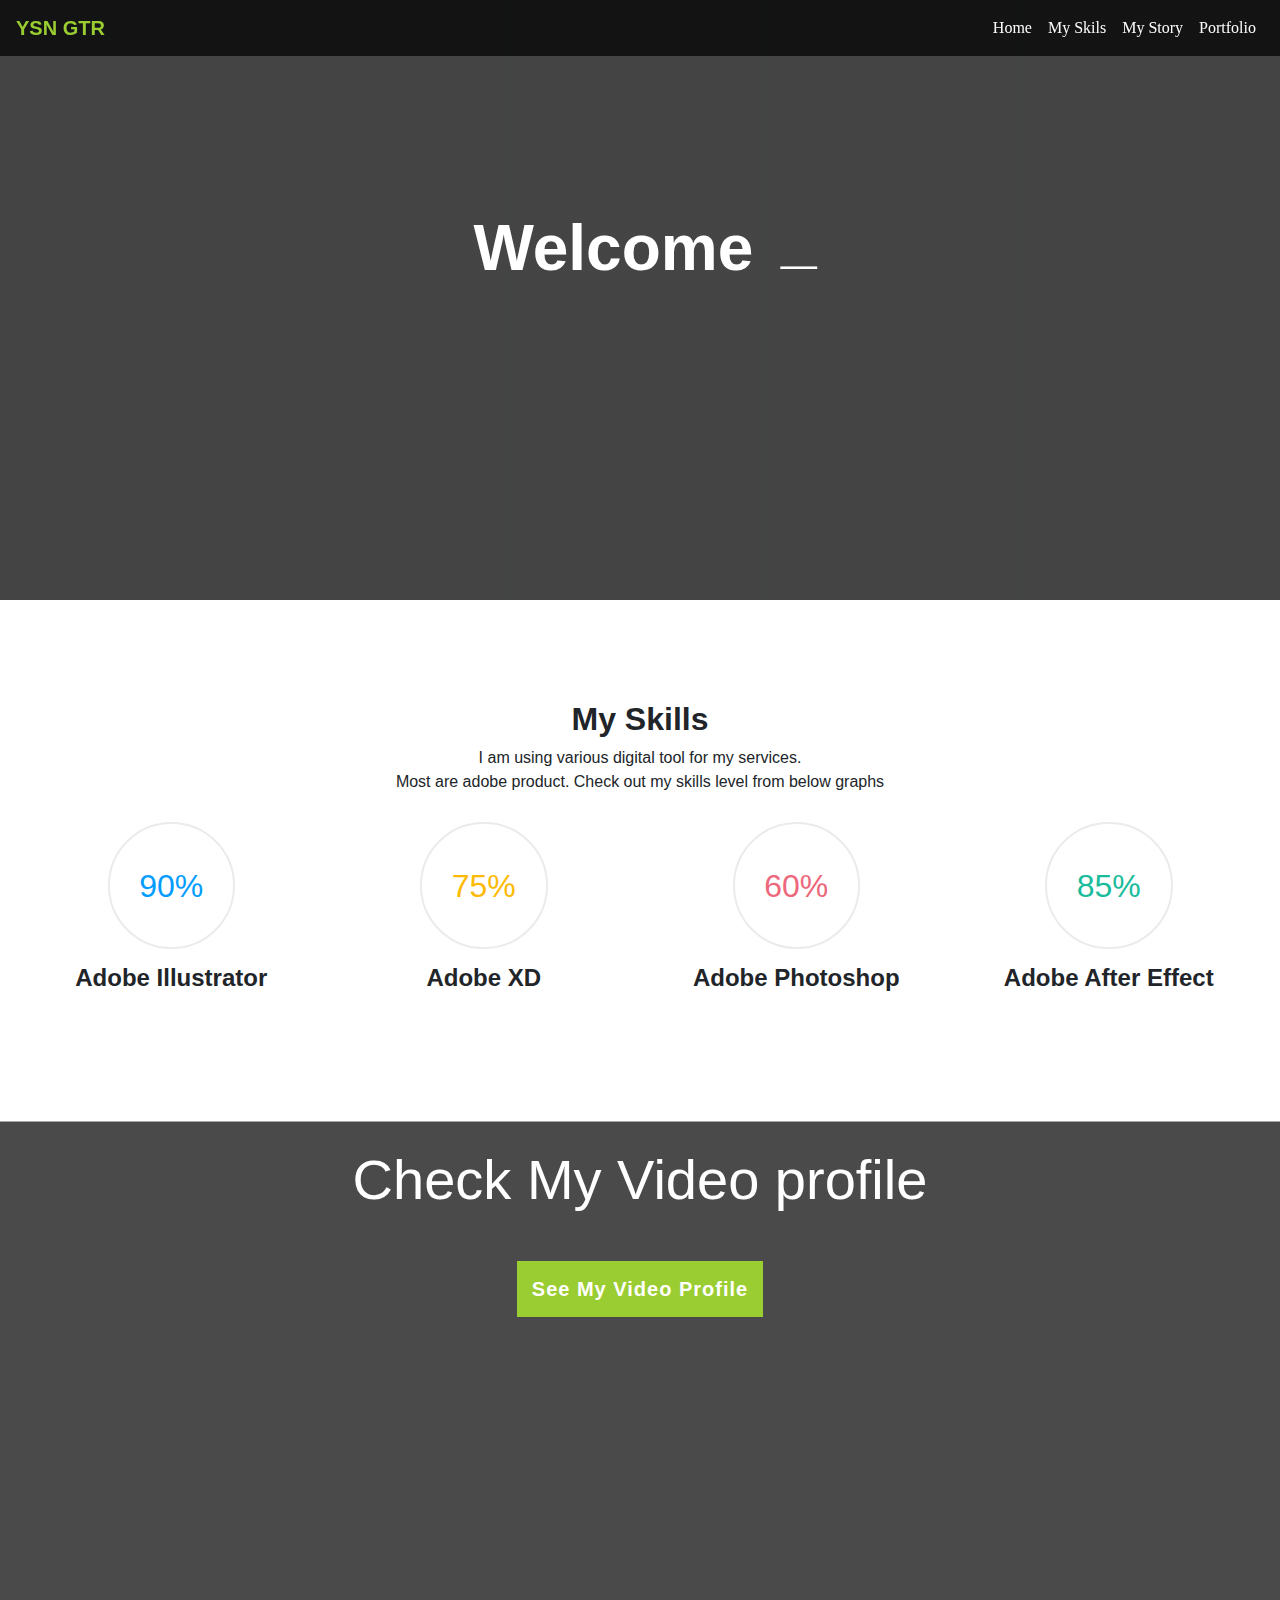
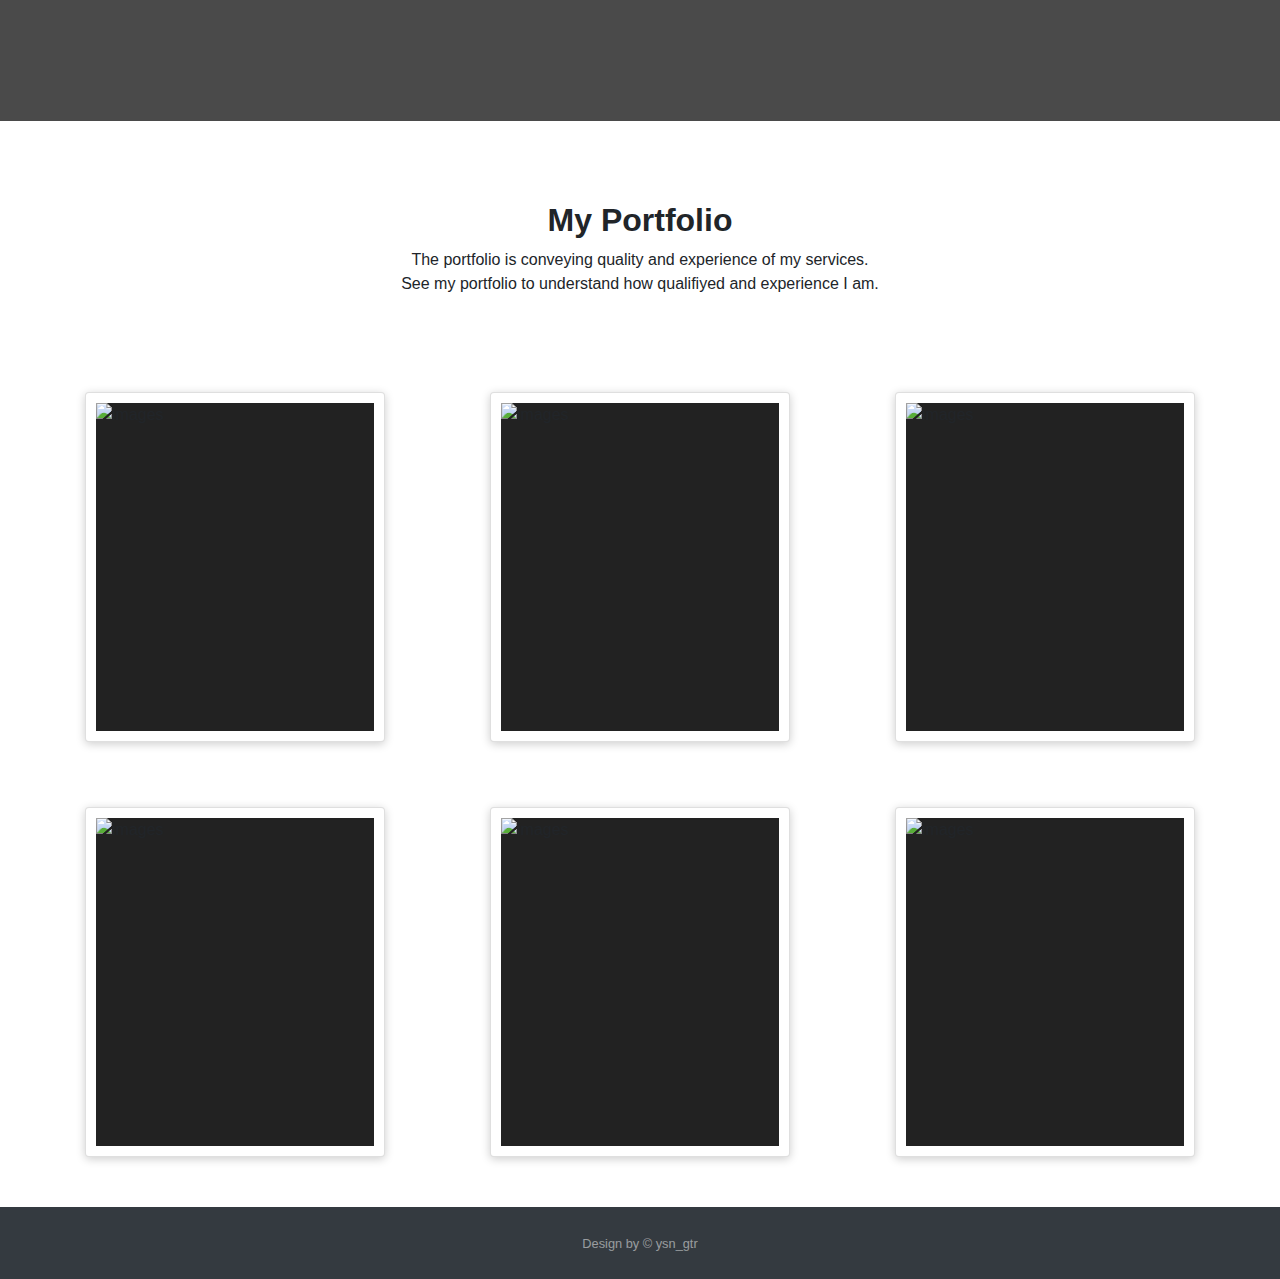
==== commit 01ee49af: "f" ====
--- a/index.html
+++ b/index.html
@@ -8,7 +8,7 @@
     <title>YSN GTR</title>
     <link rel="stylesheet" href="https://stackpath.bootstrapcdn.com/bootstrap/4.3.1/css/bootstrap.min.css"
         integrity="sha384-ggOyR0iXCbMQv3Xipma34MD+dH/1fQ784/j6cY/iJTQUOhcWr7x9JvoRxT2MZw1T" crossorigin="anonymous">
-    <link rel="stylesheet" href="/css/style.css">
+    <link rel="stylesheet" href="css/style.css">
     <link rel="stylesheet" href="css/progrees.css">
     <link rel="stylesheet" href="css/pop-up.css">
     <link rel="stylesheet" href="css/profile-card.css">
@@ -53,7 +53,7 @@
     <main>
         <div id="home" class="jumbotron jumbotron-fluid">
             <div class="container">
-                <div class="col-md-12">
+                <div class="col-md-12 text-center">
                     <div class='console-container'><span id='text'></span>
                         <div class='console-underscore' id='console'>&#95;</div>
                     </div>
@@ -267,7 +267,7 @@
 
     <!-- Skils -->
     <script src="../js/circle-progress.min.js"></script>
-    <script src="/js/text-animation.js"></script>
+    <script src="js/text-animation.js"></script>
     <script src="https://cdnjs.cloudflare.com/ajax/libs/magnific-popup.js/1.0.0/jquery.magnific-popup.min.js"></script>
     <link href="https://cdnjs.cloudflare.com/ajax/libs/magnific-popup.js/1.0.0/magnific-popup.min.css" rel="stylesheet">
 
--- a/css/style.css
+++ b/css/style.css
@@ -68,7 +68,7 @@
     justify-content: center;
     background-size: cover;
     background-repeat: no-repeat;
-    background-position: center 30%;
+    background-position: center;
     background-image: linear-gradient(0deg, rgba(0, 0, 0, 0.71), rgba(0, 0, 0, 0.71)), url('https://wallpapercave.com/wp/wp2059180.jpg');
     color: white;
     -webkit-clip-path: polygon(0 0, 100% 0, 100% 100%, 0 100%);
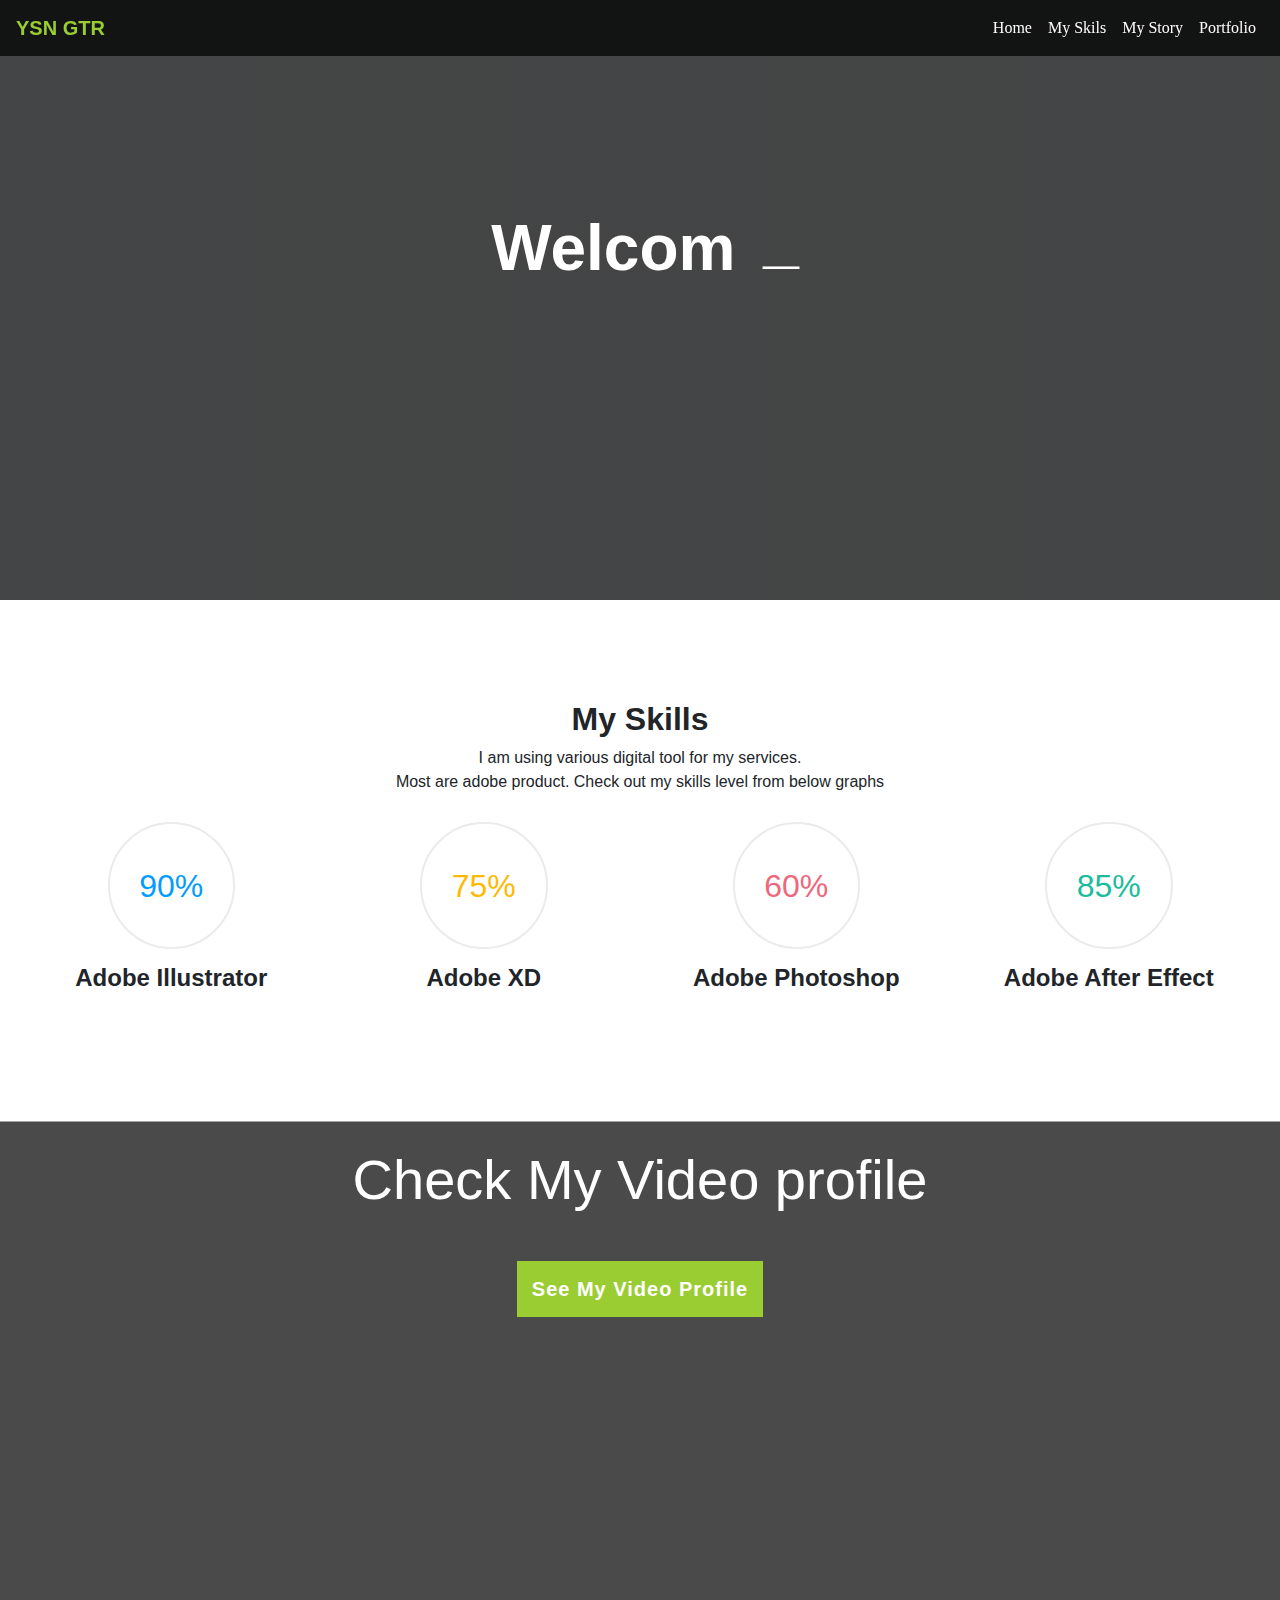
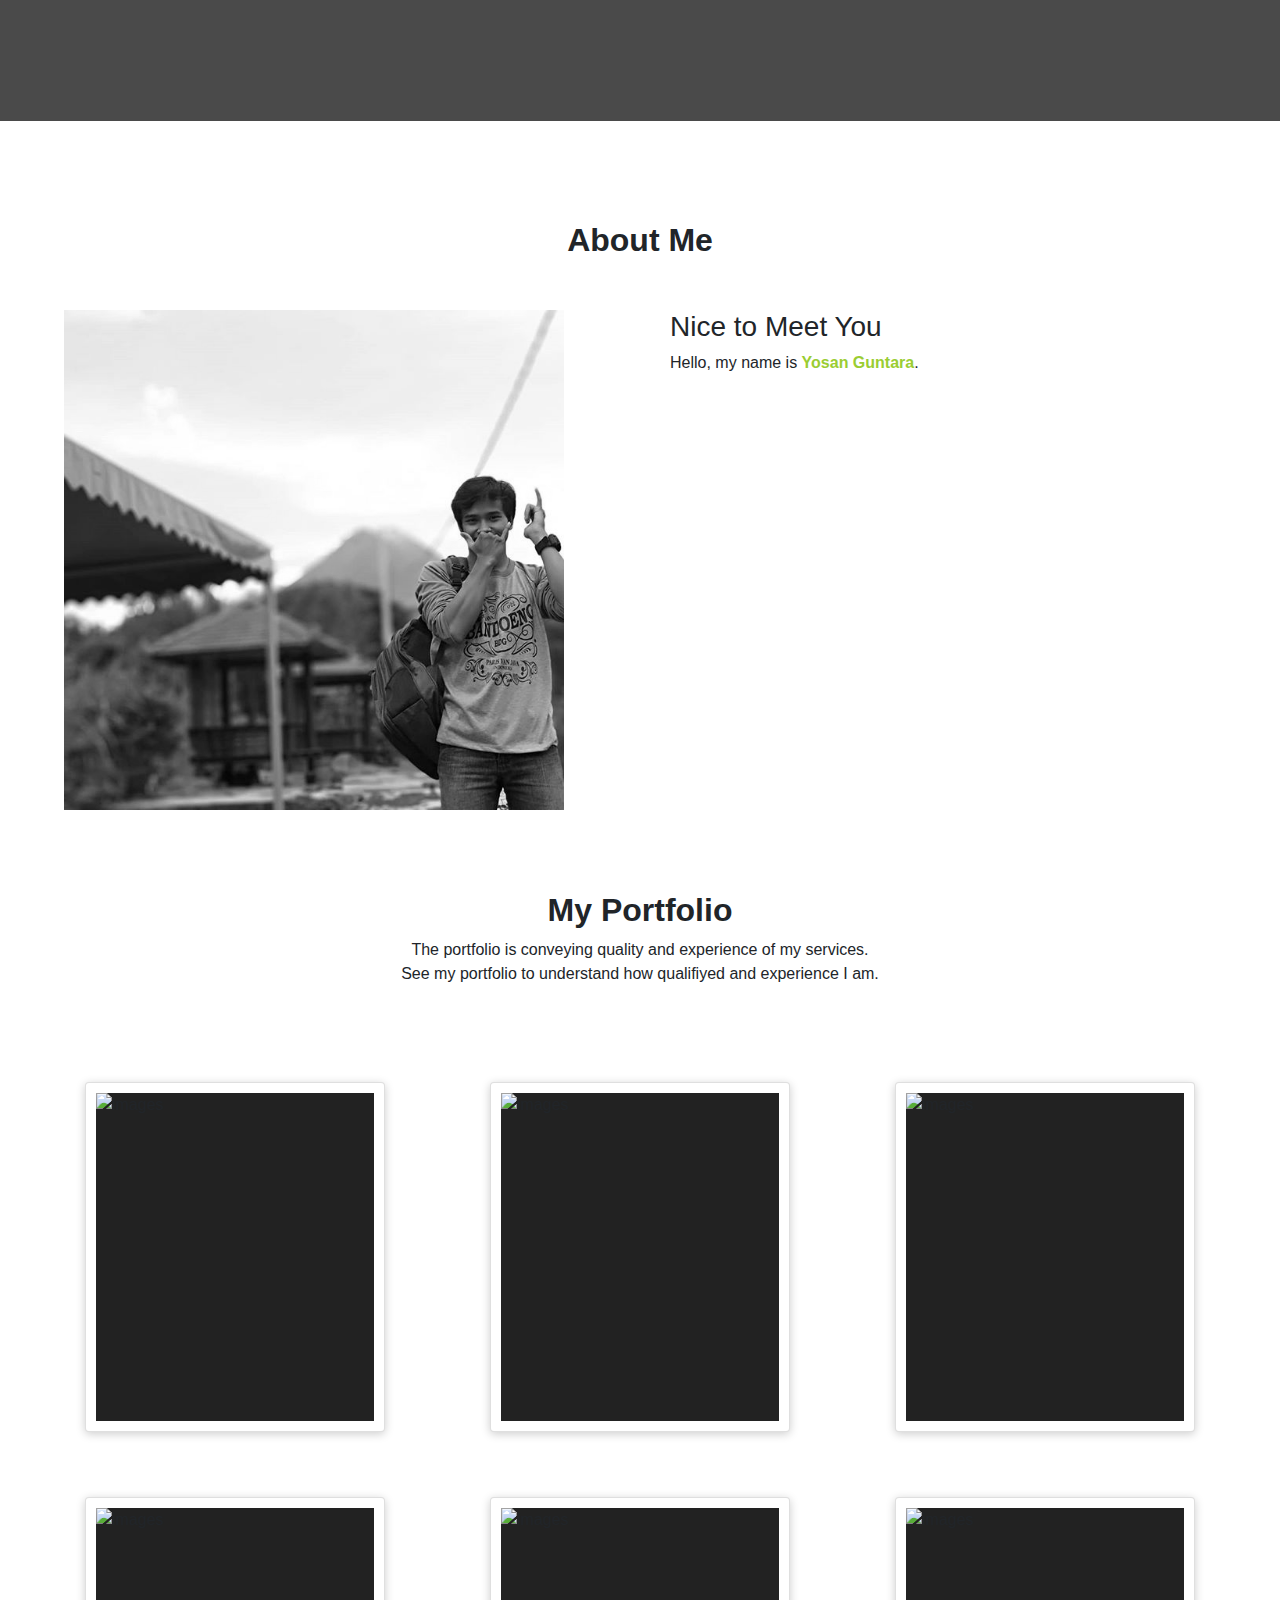
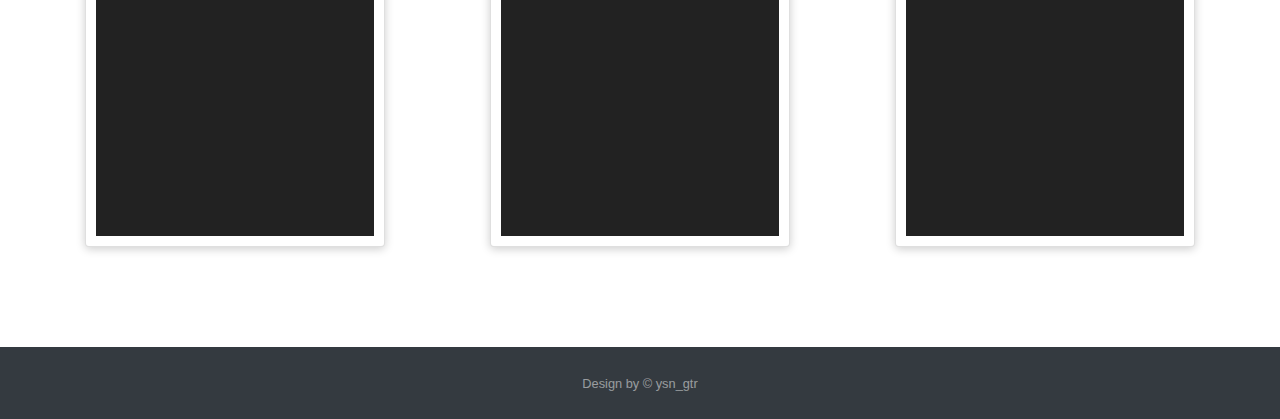
==== commit 84da85ad: "selasa" ====
--- a/index.html
+++ b/index.html
@@ -11,7 +11,8 @@
     <link rel="stylesheet" href="css/style.css">
     <link rel="stylesheet" href="css/progrees.css">
     <link rel="stylesheet" href="css/pop-up.css">
-    <link rel="stylesheet" href="css/profile-card.css">
+    <link rel="stylesheet" href="css/card-profile.css">
+    <link rel="stylesheet" href="https://cdnjs.cloudflare.com/ajax/libs/font-awesome/4.7.0/css/font-awesome.min.css">
 
 
 </head>
@@ -143,8 +144,6 @@
                 </div>
             </div>
         </div>
-
-
         <!-- //End of Skils -->
 
         <!-- Video Profile -->
@@ -171,6 +170,47 @@
 
         <!-- End of Video Profile -->
 
+        <!-- My profile -->
+        <div class="section-profile">
+            <div class="col-md-12 text-center">
+                <div class="col-md-12 text-center">
+                    <h2><strong>About Me</strong></h2>
+                </div>
+                <div style="margin-top: 50px;" class="row">
+                    <div class="col-md-6">
+                        <div class="image-area">
+                            <div class="img-wrapper">
+                                <img src="/asset/ysn.jpg" alt="Yosan Guntara">
+                                <h2>Yosan Guntara</h2>
+                                <ul>
+                                    <li><a href="https://github.com/yosan9/"><i class="fa fa-github"></i></a></li>
+                                    <li><a href="https://www.instagram.com/yosan_guntara/"><i
+                                                class="fa fa-instagram"></i></a></li>
+                                    <li><a href="https://twitter.com/DiceCherry"><i class="fa fa-twitter"></i></a>
+                                    </li>
+                                </ul>
+                            </div>
+                        </div>
+                    </div>
+
+                    <div class="col-md-6">
+                        <div class="col md-6 text-left">
+                            <h3>Nice to Meet You</h3>
+                            <p>
+                                Hello, my name is <strong style="color:yellowgreen">Yosan Guntara</strong>. <br>
+
+                            </p>
+                        </div>
+                        <div class="row">
+                            <div class="col-md-3">
+
+                            </div>
+                        </div>
+                    </div>
+                </div>
+            </div>
+        </div>
+        <!-- End of My Profile -->
 
         <!-- My Product -->
         <div class="section-3">
--- a/css/style.css
+++ b/css/style.css
@@ -32,7 +32,7 @@
     background-size: cover;
     background-repeat: no-repeat;
     background-position: center center;
-    background-image: linear-gradient(0deg, rgba(0, 0, 0, 0.71), rgba(0, 0, 0, 0.71)), url('http://www.4usky.com/data/out/53/164467360-lamp-wallpapers.jpg');
+    background-image: linear-gradient(0deg, rgba(0, 0, 0, 0.71), rgba(0, 0, 0, 0.71)), url('https://img1.goodfon.com/original/1600x900/d/a5/lampochka-lampa-nakalivaniya-6766.jpg');
     color: white;
     -webkit-clip-path: polygon(0 0, 100% 0, 100% 100%, 0 100%);
     clip-path: polygon(0 0, 100% 0, 100% 100%, 0 100%);
@@ -77,7 +77,14 @@
 }
 
 .section-3 {
-    margin-top: 80px;
+    margin-top: 120px;
+    margin-bottom: 50px
+}
+
+.section-profile {
+    height: 550px;
+    margin-top: 100px;
+    margin-bottom: 100px;
 }
 
 .p {
--- a/css/card-profile.css
+++ b/css/card-profile.css
@@ -0,0 +1,121 @@
+/* profile */
+.image-area {
+
+    /* margin-top: 40px; */
+    left: 10%;
+    /* transform: translate(-50%, -50%); */
+    position: absolute;
+}
+
+.img-wrapper {
+    width: 500px;
+    height: 500px;
+    position: relative;
+    overflow: hidden;
+}
+
+.img-wrapper:before {
+    content: '';
+    position: absolute;
+    top: 0;
+    left: 180%;
+    height: 100%;
+    width: 100%;
+    background: rgba(255, 255, 255, .3);
+    z-index: 1;
+    transform: skew(45deg);
+    transition: .3s;
+}
+
+.img-wrapper:hover:before {
+    left: -180%;
+}
+
+.img-wrapper img {
+    height: 500px;
+    width: 500px;
+    filter: grayscale(100%);
+    transition: 2s;
+}
+
+.img-wrapper:hover img {
+    filter: grayscale(0%);
+    transform: scale(1.1);
+}
+
+.img-wrapper h2 {
+    font-family: 'Segoe UI';
+    background: yellowgreen;
+    font-family: Poppins;
+    color: #fff;
+    text-align: center;
+    text-transform: uppercase;
+    margin: 0;
+    padding: 10px 0;
+    position: absolute;
+    bottom: 0;
+    width: 100%;
+    transform: perspective(400px) rotateY(90deg);
+    transform-origin: right;
+    transition: 0.5s;
+}
+
+.img-wrapper:hover h2 {
+    transform: perspective(400px) rotateY(0deg);
+}
+
+.img-wrapper ul {
+    position: absolute;
+    top: 0;
+    left: 0;
+    margin: 0;
+    padding: 0;
+    list-style: none;
+    background: rgba(255, 255, 255, 0);
+}
+
+.img-wrapper ul li {
+    background: #333;
+    height: 40px;
+    width: 40px;
+    text-align: center;
+    line-height: 40px;
+    transform: perspective(800px) rotateY(90deg);
+    transition: .5s;
+    transform-origin: left;
+}
+
+.img-wrapper:hover ul li {
+    transform: perspective(800px) rotateY(0deg);
+}
+
+.img-wrapper:hover ul li:nth-child(1) {
+    transition-delay: .2s;
+}
+
+.img-wrapper:hover ul li:nth-child(2) {
+    transition-delay: .6s;
+}
+
+.img-wrapper:hover ul li:nth-child(3) {
+    transition-delay: .8s;
+}
+
+.img-wrapper:hover ul li:nth-child(4) {
+    transition-delay: 0.5s;
+}
+
+.img-wrapper ul li a {
+    color: tomato;
+    background: rgba(255, 255, 255, 0);
+}
+
+.img-wrapper ul li i {
+    color: tomato;
+    background: rgba(255, 255, 255, 0);
+}
+
+.img-wrapper ul li i:hover {
+    color: #fff;
+    background: rgba(255, 255, 255, 0);
+}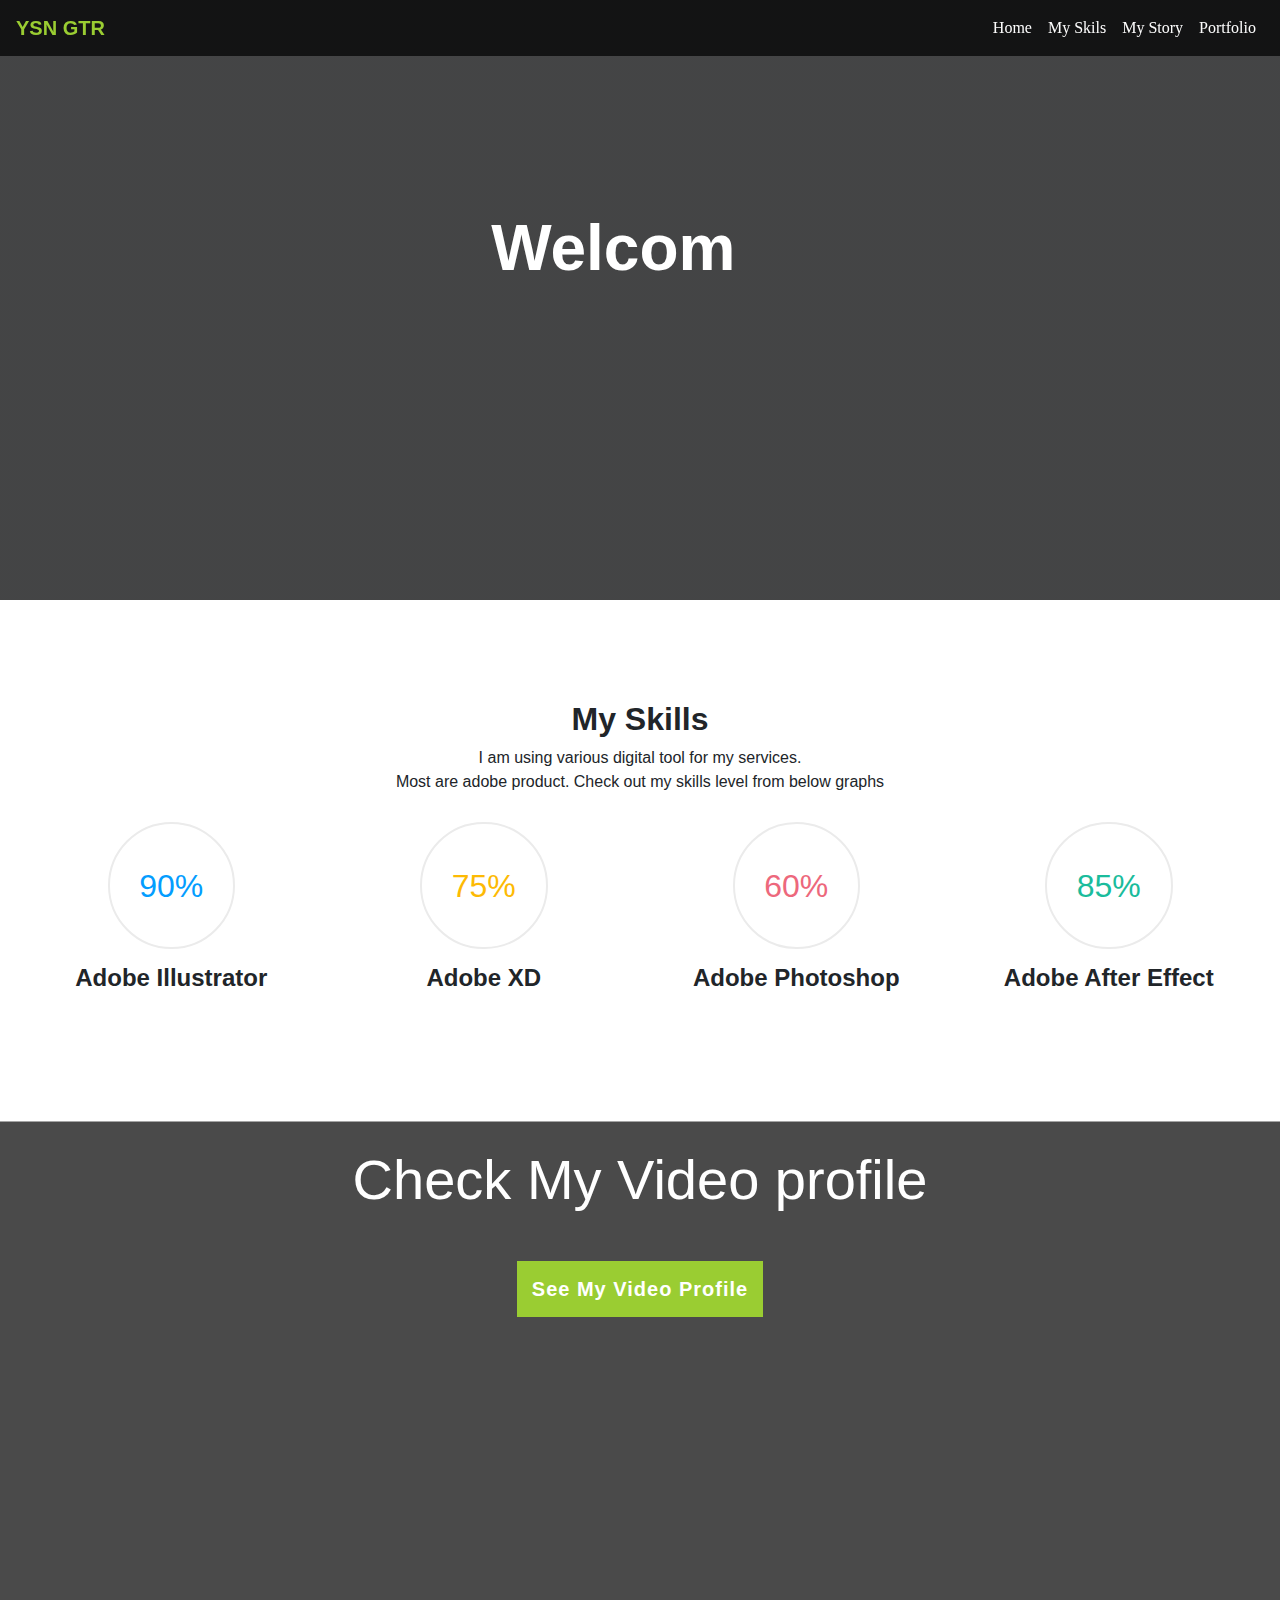
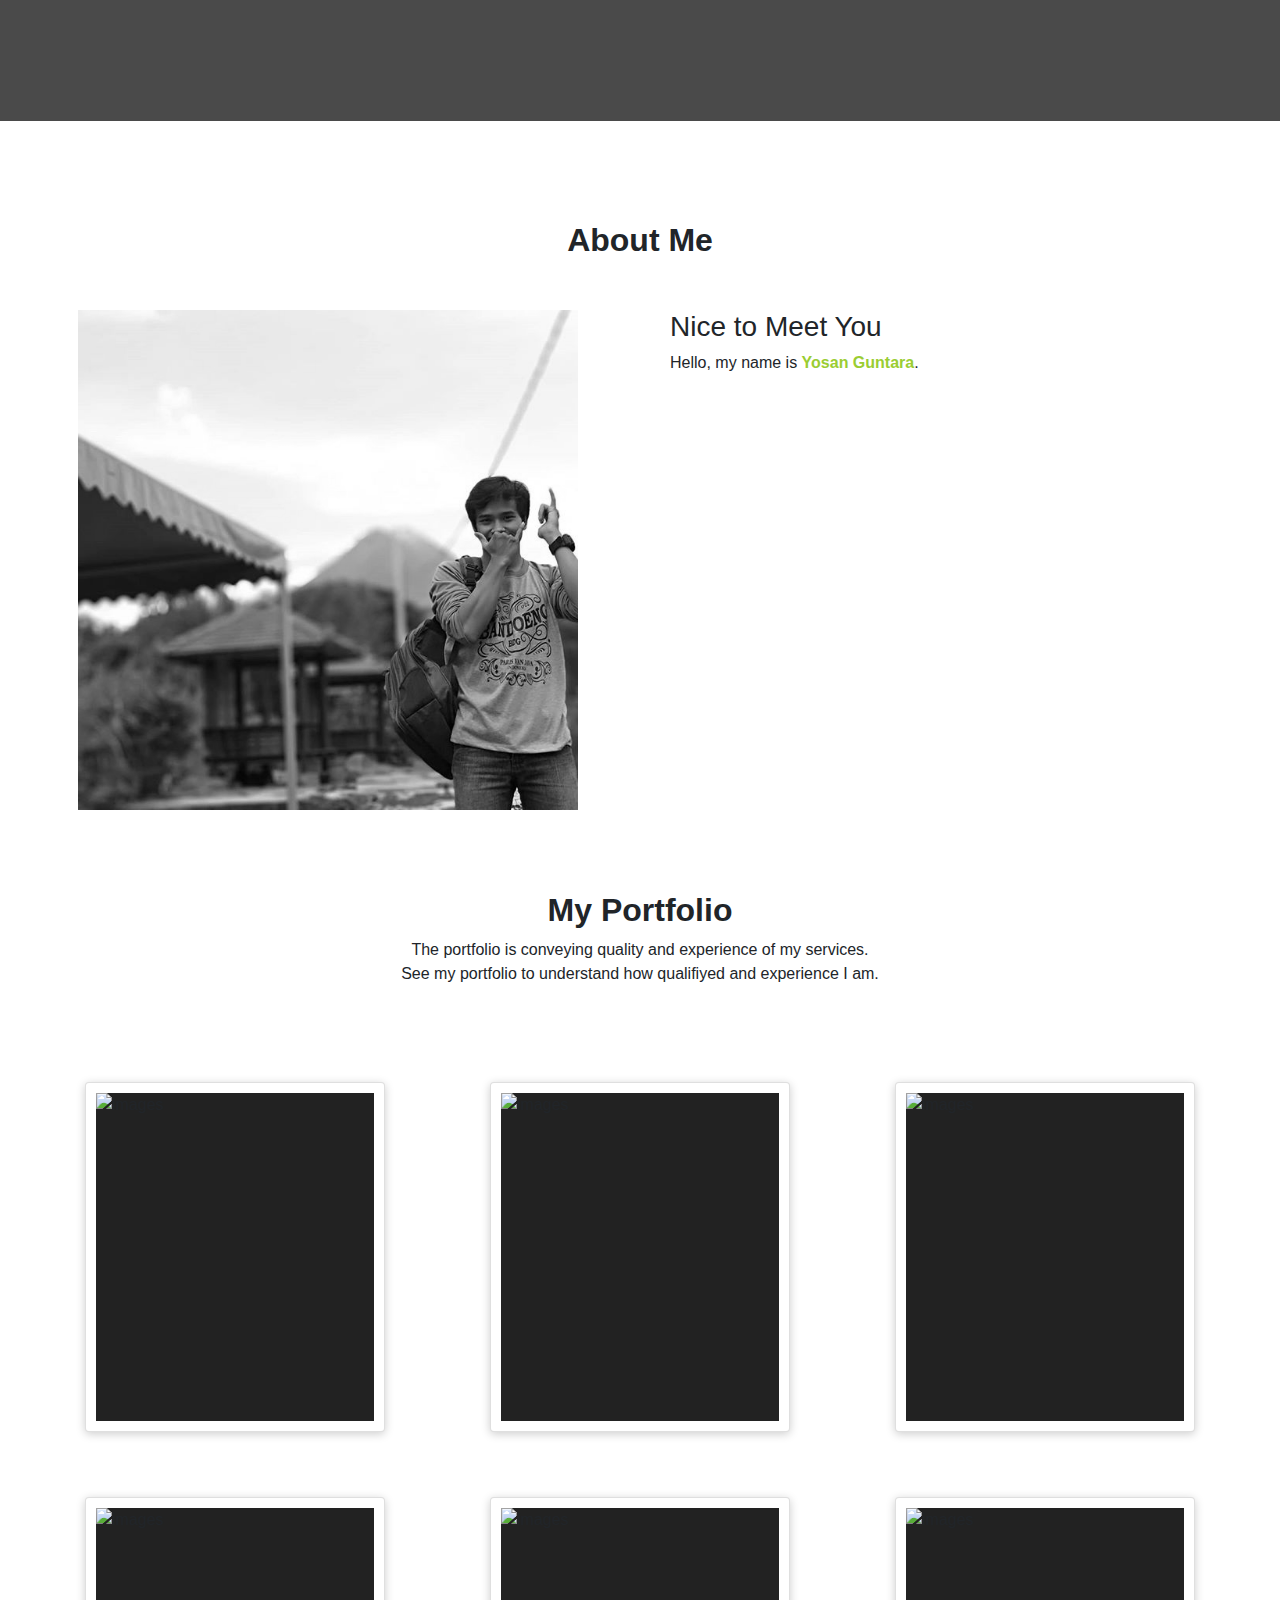
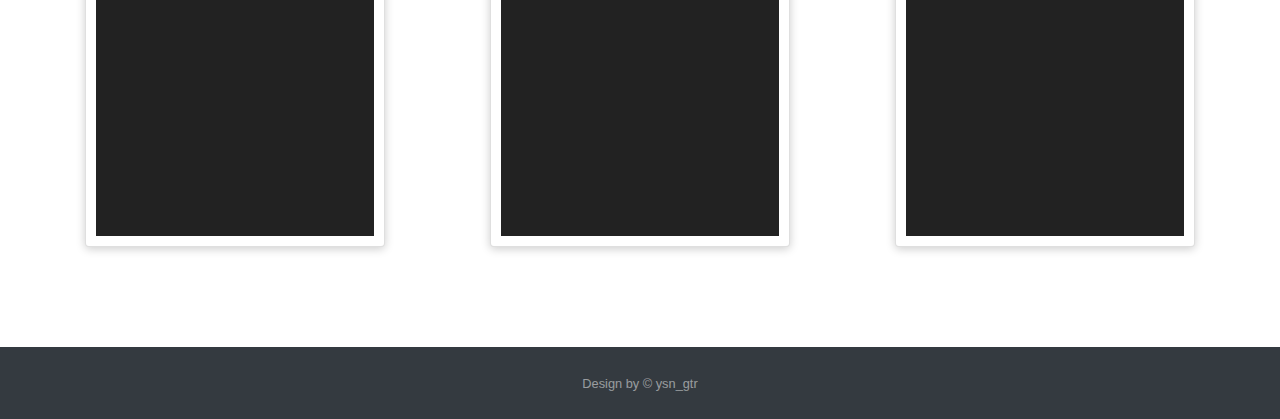
==== commit ef1c4652: "lanjutan selasa" ====
--- a/index.html
+++ b/index.html
@@ -11,6 +11,7 @@
     <link rel="stylesheet" href="css/style.css">
     <link rel="stylesheet" href="css/progrees.css">
     <link rel="stylesheet" href="css/pop-up.css">
+    <link rel="stylesheet" href="css/animeted-background.css">
     <link rel="stylesheet" href="css/card-profile.css">
     <link rel="stylesheet" href="https://cdnjs.cloudflare.com/ajax/libs/font-awesome/4.7.0/css/font-awesome.min.css">
 
@@ -59,8 +60,22 @@
                         <div class='console-underscore' id='console'>&#95;</div>
                     </div>
                 </div>
-            </div>
-        </div>
+                <ul class="circles">
+                    <li></li>
+                    <li></li>
+                    <li></li>
+                    <li></li>
+                    <li></li>
+                    <li></li>
+                    <li></li>
+                    <li></li>
+                    <li></li>
+                    <li></li>
+                </ul>
+            </div>
+        </div>
+
+
 
 
 
@@ -80,7 +95,7 @@
                     </div>
                 </div>
                 <div class="col-md-12 text-center">
-                    <div class="row">
+                    <div style="position: relative;" class="row">
                         <div class="col-md-3 col-sm-6">
                             <div class="progress blue">
                                 <span class="progress-left">
@@ -176,34 +191,37 @@
                 <div class="col-md-12 text-center">
                     <h2><strong>About Me</strong></h2>
                 </div>
-                <div style="margin-top: 50px;" class="row">
-                    <div class="col-md-6">
-                        <div class="image-area">
-                            <div class="img-wrapper">
-                                <img src="/asset/ysn.jpg" alt="Yosan Guntara">
-                                <h2>Yosan Guntara</h2>
-                                <ul>
-                                    <li><a href="https://github.com/yosan9/"><i class="fa fa-github"></i></a></li>
-                                    <li><a href="https://www.instagram.com/yosan_guntara/"><i
-                                                class="fa fa-instagram"></i></a></li>
-                                    <li><a href="https://twitter.com/DiceCherry"><i class="fa fa-twitter"></i></a>
-                                    </li>
-                                </ul>
-                            </div>
-                        </div>
-                    </div>
-
-                    <div class="col-md-6">
-                        <div class="col md-6 text-left">
-                            <h3>Nice to Meet You</h3>
-                            <p>
-                                Hello, my name is <strong style="color:yellowgreen">Yosan Guntara</strong>. <br>
-
-                            </p>
-                        </div>
-                        <div class="row">
-                            <div class="col-md-3">
-
+                <div class="col-md-12">
+                    <div style="margin-top: 50px;" class="row">
+                        <div class="col-md-6">
+                            <div class="image-area">
+                                <div class="img-wrapper">
+                                    <img src="/asset/ysn.jpg" alt="Yosan Guntara">
+                                    <h2>Yosan Guntara</h2>
+                                    <ul>
+                                        <li><a href="https://github.com/yosan9/"><i class="fa fa-github"></i></a></li>
+                                        <li><a href="https://www.instagram.com/yosan_guntara/"><i
+                                                    class="fa fa-instagram"></i></a></li>
+                                        <li><a href="https://twitter.com/DiceCherry"><i class="fa fa-twitter"></i></a>
+                                        </li>
+                                    </ul>
+                                </div>
+                            </div>
+                        </div>
+
+
+                        <div class="col-sm-6">
+                            <div class="col md-6 text-left">
+                                <h3>Nice to Meet You</h3>
+                                <p>
+                                    Hello, my name is <strong style="color:yellowgreen">Yosan Guntara</strong>. <br>
+
+                                </p>
+                            </div>
+                            <div class="row">
+                                <div class="col-md-3">
+
+                                </div>
                             </div>
                         </div>
                     </div>
@@ -375,6 +393,7 @@
         });
     </script>
 </body>
+
 </head>
 
 </html>--- a/css/style.css
+++ b/css/style.css
@@ -1,3 +1,7 @@
+html {
+    scroll-behavior: smooth;
+}
+
 .navbar {
     background-color: rgba(0, 0, 0, 0.71);
     text-decoration-color: aliceblue;
--- a/css/animeted-background.css
+++ b/css/animeted-background.css
@@ -0,0 +1,123 @@
+.area {
+    background: #4e54c8;
+    background: -webkit-linear-gradient(to left, #8f94fb, #4e54c8);
+    width: 100%;
+    height: 100vh;
+
+
+}
+
+.circles {
+    position: absolute;
+    top: 0;
+    left: 0;
+    width: 100%;
+    height: 100%;
+    overflow: hidden;
+}
+
+.circles li {
+    position: absolute;
+    display: block;
+    list-style: none;
+    width: 20px;
+    height: 20px;
+    background: rgba(114, 114, 114, 0.2);
+    animation: animate 25s linear infinite;
+    bottom: -150px;
+
+}
+
+.circles li:nth-child(1) {
+    left: 25%;
+    width: 80px;
+    height: 80px;
+    animation-delay: 0s;
+}
+
+
+.circles li:nth-child(2) {
+    left: 10%;
+    width: 20px;
+    height: 20px;
+    animation-delay: 2s;
+    animation-duration: 12s;
+}
+
+.circles li:nth-child(3) {
+    left: 70%;
+    width: 20px;
+    height: 20px;
+    animation-delay: 4s;
+}
+
+.circles li:nth-child(4) {
+    left: 40%;
+    width: 60px;
+    height: 60px;
+    animation-delay: 0s;
+    animation-duration: 18s;
+}
+
+.circles li:nth-child(5) {
+    left: 65%;
+    width: 20px;
+    height: 20px;
+    animation-delay: 0s;
+}
+
+.circles li:nth-child(6) {
+    left: 75%;
+    width: 110px;
+    height: 110px;
+    animation-delay: 3s;
+}
+
+.circles li:nth-child(7) {
+    left: 35%;
+    width: 150px;
+    height: 150px;
+    animation-delay: 7s;
+}
+
+.circles li:nth-child(8) {
+    left: 50%;
+    width: 25px;
+    height: 25px;
+    animation-delay: 15s;
+    animation-duration: 45s;
+}
+
+.circles li:nth-child(9) {
+    left: 20%;
+    width: 15px;
+    height: 15px;
+    animation-delay: 2s;
+    animation-duration: 35s;
+}
+
+.circles li:nth-child(10) {
+    left: 85%;
+    width: 150px;
+    height: 150px;
+    animation-delay: 0s;
+    animation-duration: 11s;
+}
+
+
+
+@keyframes animate {
+
+    0% {
+        transform: translateY(0) rotate(0deg);
+        opacity: 1;
+        border-radius: 0;
+    }
+
+    100% {
+        transform: translateY(-1000px) rotate(720deg);
+        opacity: 0;
+        border-radius: 50%;
+    }
+
+}